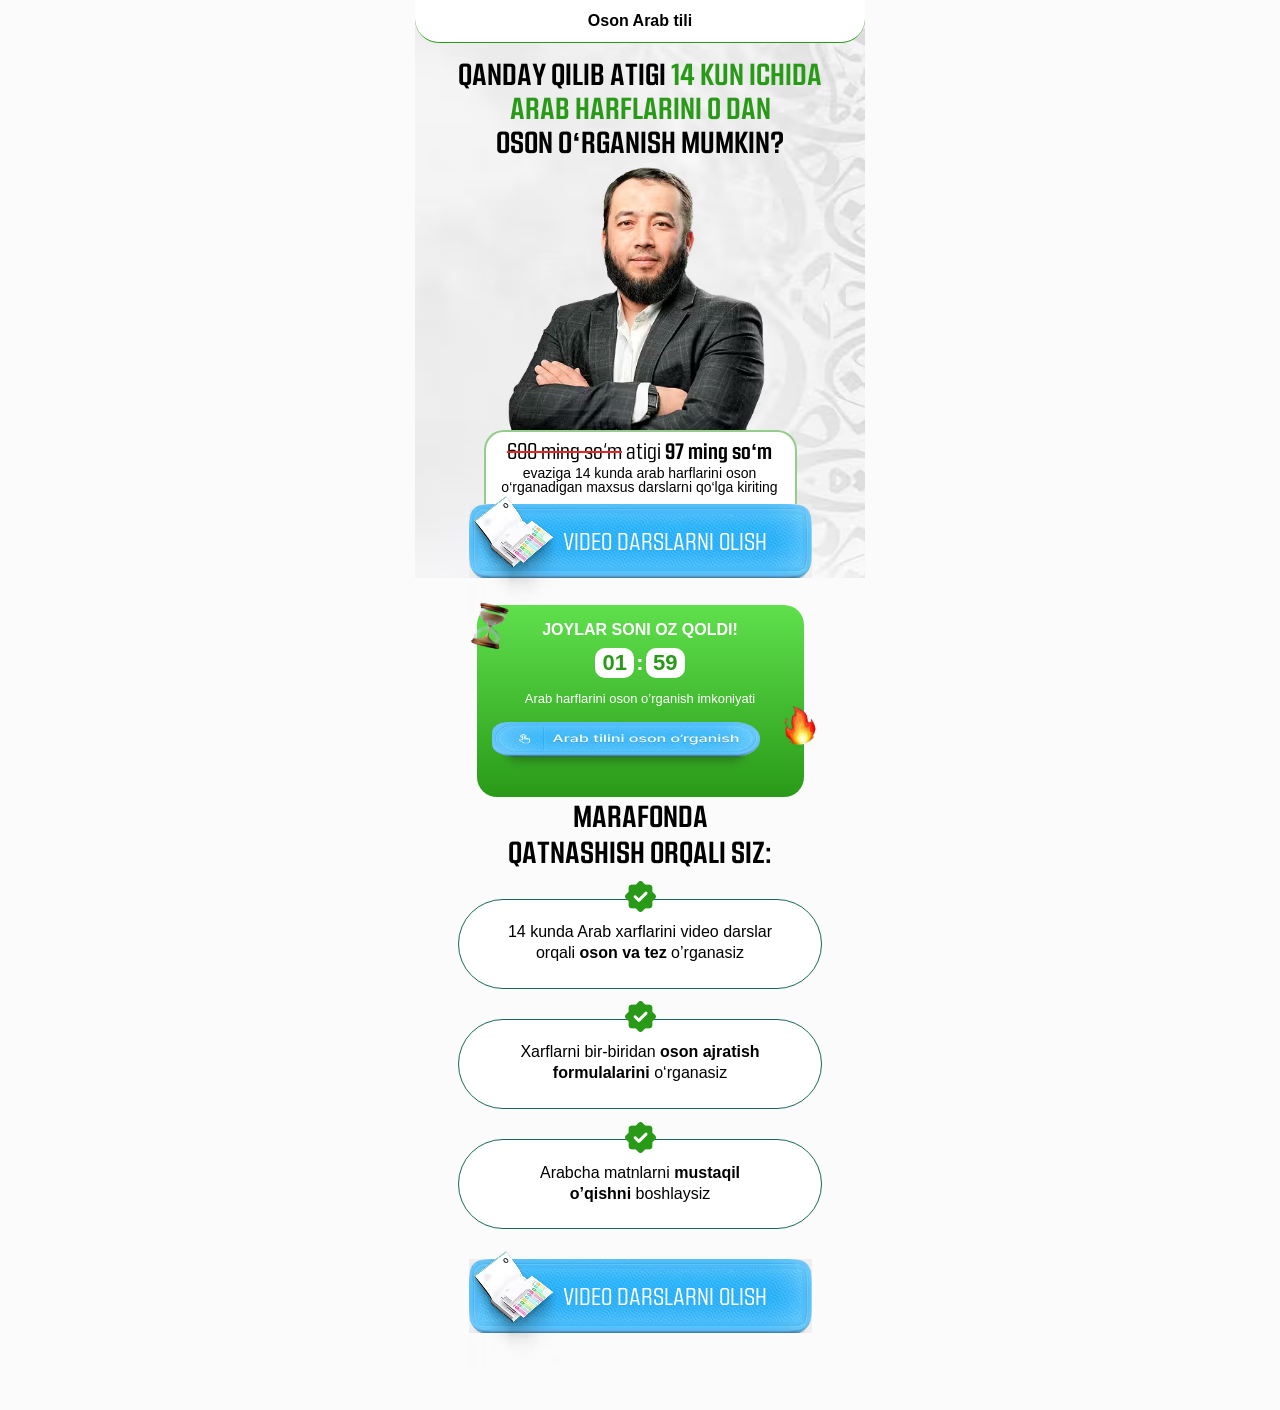
==== a/index.html @ e91a9e58 "push" ====
<!DOCTYPE html>
<html lang="uz">

<head>
    <meta charset="UTF-8">
    <meta name="viewport" content="width=device-width, initial-scale=1.0">
    <title>Yangi Jahon Bozori</title>

    <style>
        * {
            margin: 0;
            padding: 0;
            box-sizing: border-box;
        }

        html,
        body {
            overflow-x: hidden;
        }

        body {
            background-color: #FBFBFB;
        }

        .hero {
            padding-bottom: 50px;
        }

        .hero__container {
            max-width: 470px;
            margin: 0 auto;
            padding: 0 10px;
        }

        .hero__wrapper {
            background-image: url(./images/bg.avif);
            background-repeat: no-repeat;
            background-size: cover;
        }

        .hero__top {
            display: flex;
            align-items: center;
            justify-content: center;
            margin-bottom: 13px;
            background-color: white;
            border-bottom: 1px solid #299A18;
            border-bottom-right-radius: 24px;
            border-bottom-left-radius: 24px;
            padding: 13px 0;
        }

        .hero__top p {
            font-family: Montserrat, sans-serif;
            font-weight: 700;
            font-size: 16px;
            line-height: 100%;
            text-align: center;
        }

        .hero__title {
            font-family: Kuunari, sans-serif;
            font-weight: 700;
            font-size: clamp(24px, 7.7vw, 30px);
            line-height: 114%;
            text-align: center;
            text-transform: uppercase;
            margin-bottom: 5px;
        }

        .hero__title span {
            color: #299A18;
        }

        .hero__text {
            font-family: Montserrat, sans-serif;
            font-weight: 400;
            font-size: clamp(13px, 4vw, 16px);
            line-height: 130%;
            text-align: center;
        }

        .hero__images {
            max-width: clamp(260px, 81vw, 274px);
            width: 100%;
            height: auto;
            margin: 0 auto;
            display: flex;
            margin-bottom: -120px;
        }

        .hero__bonus {
            border: 2px solid #299A1880;
            background-color: white;
            border-radius: 20px 20px 0 0;
            max-width: clamp(264px, 82vw, 313px);
            width: 100%;
            padding: 7px 9px 18px 8px;
            margin: 0 auto;
            position: relative;
            z-index: 3;
            margin-bottom: 30px;
        }

        .hero__bonus h2 {
            font-family: Kuunari, sans-serif;
            font-weight: 400;
            font-size: clamp(20px, 6vw, 22px);
            line-height: 100%;
            text-align: center;
            margin-bottom: 5px;
        }

        .hero__bonus h2 span {
            text-decoration: line-through #EC2424;
        }

        .hero__bonus p {
            font-family: Inter, sans-serif;
            font-weight: 400;
            font-size: clamp(12px, 3.5vw, 14px);
            line-height: 100%;
            text-align: center;
        }

        .hero__bonus p span {
            text-decoration: line-through #EC2424;
        }

        .hero__btn {
            background-image: url(./images/btn.avif);
            background-repeat: no-repeat;
            background-size: cover;
            border: none;
            cursor: pointer;
            max-width: 343px;
            width: 100%;
            padding: 25px 0;
            position: relative;
            z-index: 3;
            margin: 0 auto;
            display: flex;
            align-items: center;
            justify-content: center;
            font-family: Kuunari, sans-serif;
            font-weight: 500;
            font-size: 24px;
            line-height: 100%;
            text-align: end;
            text-transform: uppercase;
            color: white;
            margin-top: -40px;
            margin-bottom: 27px;
            padding-left: 50px;
        }

        .hero__btn img {
            position: absolute;
            left: -5px;
            bottom: -46px;
        }

        .timer {
            font-family: "Open Sans", sans-serif;
            font-weight: 700;
            font-size: 32px;
            line-height: 100%;
            text-align: center;
            text-transform: uppercase;
            margin-bottom: 14px;
        }

        .hero__info {
            margin-bottom: 70px;
        }

        .hero__info-title {
            font-family: Kuunari, sans-serif;
            font-weight: 700;
            font-size: 30px;
            line-height: 120%;
            text-align: center;
            text-transform: uppercase;
            margin-bottom: 30px;
        }

        .hero__nav {
            display: flex;
            align-items: center;
            flex-direction: column;
            justify-content: center;
            margin: 0 auto;
            gap: 30px;
        }

        .hero__item {
            display: flex;
            flex-direction: column;
            align-items: center;
            gap: 10px;
            border-radius: 100px;
            background-color: white;
            padding-top: 32px;
            border: 1px solid #18685A;
            max-width: 364px;
            width: 100%;
            height: 90px;
            padding: 29px 0 19px 0;
            text-align: center;
        }

        .hero__item:nth-child(3) {
            padding: 30px 0 18px 0;
        }

        .hero__item img {
            margin-top: -48px;
        }

        .hero__item p {
            font-family: Inter, sans-serif;
            font-weight: 500;
            font-size: clamp(14px, 4.9vw, 16px);
            line-height: 130%;
            text-align: center;
        }

        /* ================= COUNTDOWN PROMO (separate) ================= */

        .countdown-promo {
            max-width: 327px;
            background: linear-gradient(180deg, #60E04D 0%, #299A18 100%);
            border-radius: 20px;
            padding: 15px 15px 18px;
            color: white;
            position: relative;
            margin: 0 auto;
        }

        .countdown-promo__left {
            position: absolute;
            left: -2%;
            top: -2%;
        }

        .countdown-promo__right {
            position: absolute;
            top: clamp(50%, 4vw, 40%);
            right: -5%;
            width: clamp(30px, 11vw, 41px);
            height: auto;
        }

        .countdown-promo__urgency-text {
            font-family: Inter, sans-serif;
            font-weight: 700;
            font-size: clamp(14px, 4vw, 16px);
            line-height: 120%;
            margin-bottom: 8px;
            text-align: center;
        }

        .hero__btns img {
            object-fit: contain;
            height: auto;
            flex-shrink: 0;
            max-width: 268px;
            width: 100%;
        }

        /* Timer */
        .timer {
            display: flex;
            align-items: center;
            justify-content: center;
            gap: 2px;
            margin-bottom: 12px;
        }

        .timer__segment {
            background-color: white;
            max-width: 39px;
            width: 100%;
            height: 30px;
            border-radius: 10px;
            display: flex;
            align-items: center;
            justify-content: center;
        }

        .timer__value {
            color: #299A18;
            font-weight: 700;
            font-size: 22px;
            line-height: 120%;
        }

        .timer__separator {
            font-size: 22px;
        }

        .countdown-promo__warning-text {
            font-family: Inter, sans-serif;
            font-weight: 400;
            text-align: center;
            font-size: 13px;
            line-height: 120%;
            margin-bottom: 15px;
        }

        .promo-button {
            max-width: 251px;
            width: 100%;
            height: auto;
            border-radius: 99px;
            position: relative;
            display: flex;
            margin: 0 auto;
            border: none;
            text-decoration: none;
        }

        .promo-button__background {
            max-width: 251px;
            width: 100%;
            height: auto;
        }

        .promo-button__text {
            position: absolute;
            color: white;
            font-weight: 600;
            font-size: 14px;
            text-shadow: 0 1px 0 rgba(0, 0, 0, 0.15);
            top: 50%;
            transform: translateY(-50%);
            right: 6%;
        }

        @media (max-width:340px) {
            .hero__top {
                padding: 10px 15px 10px 16px;
            }

            .hero__btn {
                padding: 21px 0;
                font-size: 21px;
                padding-left: 65px;
            }
        }
    </style>
    <link rel="stylesheet" href="./css/main.css" media="print" onload="this.media='all'" />
    <noscript>
        <link rel="stylesheet" href="./css/main.css" />
    </noscript>
</head>

<body>
    <section class="hero">
        <div class="hero__container">
            <div class="hero__wrapper">
                <div class="hero__top">
                    <p>Oson Arab tili</p>
                </div>


                <h1 class="hero__title">Qanday qilib atigi <span>14 kun ichida <br>
                        arab harflarini 0 dan</span> <br>
                    oson o‘rganish mumkin?</h1>

                <img class="hero__images" src="/images/speaker.avif" loading="lazy" decoding="async" width="244"
                    height="260" alt="speaker">

                <div class="hero__bonus">
                    <h2><span>600 ming so‘m</span> atigi <b>97 ming so‘m</b></h2>
                    <p>evaziga 14 kunda arab harflarini oson <br> o‘rganadigan maxsus darslarni qo‘lga kiriting</p>
                </div>
                <button class="hero__btn registerBtn">
                    <img src="./images/icon.avif" loading="lazy" decoding="async" alt="icon">
                    video darslarni olish
                </button>
            </div>

            <div class="countdown-promo">
                <img class="countdown-promo__left" src="./images/clock.avif" alt="timer" loading="lazy" decoding="async"
                    width="40" height="50">
                <img class="countdown-promo__right" src="./images/free.avif" alt="molniya" loading="lazy"
                    decoding="async" width="41" height="54">
                <p class="countdown-promo__urgency-text">JOYLAR SONI OZ QOLDI!</p>


                <div class="timer" data-seconds-left="1440" id="timer">
                    <div class="timer__segment">
                        <p class="timer__value timer__minutes" id="minutes">02</p>
                    </div> <span class="timer__separator">:</span>
                    <div class="timer__segment">
                        <p class="timer__value timer__seconds" id="seconds">00</p>
                    </div>
                </div>

                <p class="countdown-promo__warning-text">Arab harflarini oson o’rganish imkoniyati</p>


                <img class="hero__btns" src="./images/button.avif" loading="lazy" decoding="async" width="268" height="53" alt="button">
            </div>

            <div class="hero__info">
                <h2 class="hero__info-title">Marafonda <br> qatnashish orqali siz:</h2>
                <ul class="hero__nav">
                    <li class="hero__item">
                        <img src="./images/verfiy.png" loading="lazy" decoding="async" width="31" height="31"
                            alt="verfiy">
                        <p>14 kunda Arab xarflarini video darslar <br> orqali <b>oson va tez</b> o’rganasiz</p>
                    </li>
                    <li class="hero__item">
                        <img src="./images/verfiy.png" loading="lazy" decoding="async" width="31" height="31"
                            alt="verfiy">
                        <p>Xarflarni bir-biridan <b>oson ajratish <br> formulalarini</b> o‘rganasiz</p>
                    </li>
                    <li class="hero__item">
                        <img src="./images/verfiy.png" loading="lazy" decoding="async" width="31" height="31"
                            alt="verfiy">
                        <p>Arabcha matnlarni <b>mustaqil <br> o’qishni</b> boshlaysiz</p>
                    </li>
                </ul>
            </div>

            <button class="hero__btn registerBtn">
                <img src="./images/icon.avif" loading="lazy" decoding="async" alt="icon">
                video darslarni olish
            </button>
        </div>
    </section>

    <!-- Modal -->
    <div id="registrationModal" class="homeModal" style="display: none">
        <div class="homeModalOverlay"></div>
        <div class="homeFormContainer">
            <button class="closeButton" id="closeModalBtn" aria-label="Modalni yopish" title="Yopish">
                <svg xmlns="http://www.w3.org/2000/svg" width="16" height="16" viewBox="0 0 12 12" fill="none">
                    <path d="M1 11L11 1M1 1.00001L11 11" stroke="currentColor" stroke-width="1.5"
                        stroke-linecap="round" />
                </svg>
            </button>
            <div class="homeFormTop">
                <h1 class="homeFormTopTitle">
                    Bepul qatnashish uchun ma'lumotlaringizni kiriting!
                </h1>
            </div>
            <form id="registrationForm" name="contact-form">
                <!-- ISM -->
                <div class="HomeFormRow">
                    <label class="HomeFormRowLabel" for="name">Ismingiz:</label>
                    <input class="HomeFormRowInput" type="text" id="name" name="name" placeholder="Ismingizni kiriting"
                        autocomplete="name" />
                    <p class="homeFormErrorText" id="nameError" style="display: none">
                        ❌ Ismingizni kiriting!
                    </p>
                </div>

                <!-- TELEFON -->
                <div class="HomeFormRow">
                    <label class="HomeFormRowLabel" for="phone">Telefon raqamingiz:</label>

                    <div class="phone-input-container">
                        <!-- LEFT: country -->
                        <button type="button" class="selected-country" id="selectedCountry">
                            <span class="selected-flag" id="selectedCountryFlag">🇺🇿</span>

                            <svg id="dropdownIcon" xmlns="http://www.w3.org/2000/svg" width="16" height="16"
                                viewBox="0 0 24 24" fill="none" stroke="currentColor" stroke-width="2"
                                stroke-linecap="round" stroke-linejoin="round">
                                <polyline points="6 9 12 15 18 9"></polyline>
                            </svg>
                            <span class="selected-code" id="selectedCountryCodeText">+998</span>
                        </button>

                        <!-- dropdown -->
                        <div class="country-dropdown" id="countryDropdown" style="display:none"></div>

                        <!-- RIGHT: phone input (number span inside) -->
                        <div class="phone-field">
                            <input class="HomeFormRowInput phone-input" type="tel" id="phone" name="phone"
                                inputmode="numeric" placeholder="88 888 88 88" autocomplete="tel"
                                style="border: none; background-color: transparent;padding-left: 5px;" />
                        </div>
                    </div>

                    <p class="homeFormErrorText" id="phoneError" style="display:none">
                        ❌ Telefon raqam mos emas!
                    </p>
                </div>

                <button type="submit" class="HomeFormBtn" id="submitBtn">
                    DAVOM ETISH
                </button>
            </form>

        </div>
    </div>
    <script defer src="../js/phoneFormatter.js"></script>
    <script defer src="../js/app.js"></script>
</body>

</html>
---- a/css/main.css ----
@font-face {
    font-family: Kuunari;
    src: url(../font/kuunari-bold-subset.v2.woff2);
    font-weight: 700;
    font-display: swap;
}

@font-face {
    font-family: Kuunari;
    src: url(../font/kuunari-regular.otf);
    font-weight: 400;
    font-display: swap;
}

.homeModal,
.homeModalOverlay {
    position: fixed;
    top: 0;
    height: 100vh;
    width: 100%;
    left: 0;
}

.homeModal {
    z-index: 30;
    justify-content: center;
    align-items: center;
    display: flex;
}

.homeModalOverlay {
    background-color: rgba(0, 0, 0, 0.3);
    backdrop-filter: blur(5px);
}

.homeFormContainer {
    position: relative;
    z-index: 30;
    background-color: #fff;
    color: #000;
    border-radius: 8px;
    padding: 20px 40px 40px;
    width: 100%;
    max-width: 520px;
    box-shadow: 0 4px 12px rgba(0, 0, 0, 0.1);
    margin: 0 20px;
    position: fixed;
    top: 50%;
    left: 50%;
    transform: translate(-50%, -50%);
}

.homeFormTop {
    display: flex;
    justify-content: space-between;
}

.homeFormTopTitle {
    font-family: Inter, sans-serif;
    font-size: clamp(21px, 6.6vw, 24px);
    margin: 0 0 20px;
    color: #000;
    font-weight: 600;
    text-align: center;
    margin-left: auto;
    margin-right: auto;
}

.closeButton {
    background: 0 0;
    border: none;
    cursor: pointer;
    padding: 4px;
    justify-content: center;
    align-items: center;
    display: flex;
    position: absolute;
    top: 20px;
    right: 20px;
    color: #000;
}

.homeFormErrorText {
    color: #e53e3e;
    margin-bottom: 12px;
    font-size: 14px;
    font-family: system-ui, -apple-system, BlinkMacSystemFont, "Segoe UI", sans-serif;
    padding-top: 5px;
    padding-bottom: 5px;
}

.HomeFormRowInput,
.HomeFormRowLabel {
    font-family: system-ui, -apple-system, BlinkMacSystemFont, "Segoe UI", sans-serif;
    font-size: 18px;
}

.HomeFormRow {
    margin-bottom: 20px;
}

.HomeFormRowLabel {
    display: block;
    margin-bottom: 6px;
    color: #000;
}

.HomeFormRowInput {
    width: 100%;
    padding: 10px 16px;
    border: 1px solid #c9c9c9;
    min-height: 48px;
    background-color: #f3f7f8;
    border-radius: 6px;
    font-weight: 400;
    outline: 0;
    height: 50px;
    transition: border-color 0.2s;
}

.HomeFormRowInput:focus {
    border-color: #18685A;
}

.HomeFormRowInput::placeholder {
    color: #aaa;
}

.HomeFormBtn {
    font-family: sans-serif;
    height: 60px;
    width: 100%;
    cursor: pointer;
    border-radius: 10px;
    transition: 0.3s;
    background: linear-gradient(90deg, #18685A 0%, #1F8977 55%, #18685A 100%);
    font-weight: 700;
    font-size: 28px;
    color: white;
    text-transform: uppercase;
    border: none;
    position: relative;
    display: flex;
    align-items: center;
    justify-content: center;
}

.phone-input-container {
    display: flex;
    align-items: center;
    position: relative;
    border: 1px solid #c9c9c9;
    background-color: transparent;
    border-radius: 6px;
}

.phone-input-container:focus {
    border-color: #18685A;
}

.selected-code {
    display: flex;
    margin-left: 10px;
}

.country-selector {
    position: relative;
    margin-right: 10px;
}

.selected-country {
    display: flex;
    align-items: center;
    padding: 10px;
    padding-right: 0;
    border-radius: 6px;
    cursor: pointer;
    min-height: 50px;
    font-family: sans-serif !important;
    font-size: 18px;
    font-weight: 400 !important;
    min-width: max-content;
    border: none;
    background-color: transparent;
}

.country-dropdown {
    position: absolute;
    top: 110%;
    left: 0;
    width: 100%;
    background-color: #fff;
    border: 1px solid #c9c9c9;
    border-radius: 6px;
    box-shadow: 0 4px 12px rgba(0, 0, 0, 0.1);
    z-index: 40;
    max-height: 200px;
    overflow-y: auto;
    font-family: sans-serif !important;
    font-weight: 400 !important;
}

.country-option {
    display: flex;
    justify-content: space-between;
    align-items: center;
    padding: 10px;
    cursor: pointer;
    font-family: sans-serif;
    font-weight: 400 !important;
}

.country-option:hover {
    background-color: #f3f7f8;
}

.country-option.selected {
    background-color: #e6f0fa;
}

@media screen and (max-width: 768px) {
    .homeFormContainer {
        max-width: 100%;
        padding: 80px 20px 20px;
        margin: 0;
        border-radius: 6px;
        height: 100vh;
    }

    .homeFormTopTitle {
        text-align: center;
        max-width: 408px;
        margin-left: auto;
        margin-right: auto;
        font-weight: 700;
        margin-bottom: 15px;
    }

    .homeFormTop {
        flex-direction: column;
        align-items: flex-start;
    }

    .closeButton {
        width: 100%;
        height: 50px;
        background-color: #000;
        color: #fff;
        padding-right: 20px;
        top: 0;
        left: 0;
        justify-content: end;
    }

    .homeFormErrorText {
        font-size: 12px;
        margin-bottom: 8px;
    }

    .HomeFormRowLabel {
        margin-bottom: 6px;
    }

    .HomeFormRowInput {
        padding: 0 12px;
        min-height: 40px;
        background-color: transparent;
    }

    .HomeFormRowInput::placeholder {
        color: #a3a3a3;
    }

    .HomeFormBtn {
        font-size: 18px;
        font-weight: 700;
        margin-top: 24px;
    }
}

@media screen and (max-width: 480px) {
    .homeFormContainer {
        max-width: 100%;
        padding: 80px 20px 20px;
        margin: 0;
        border-radius: 6px;
        height: 100vh;
    }

    .homeFormTopTitle {
        text-align: center;
        margin: 0 auto 15px;
    }

    .homeFormErrorText {
        font-size: 12px;
        margin-bottom: 8px;
    }

    .HomeFormRowLabel {
        margin-bottom: 6px;
    }

    .HomeFormRowInput {
        padding: 0 12px;
        min-height: 40px;
        background-color: transparent;
        border-radius: 10px;
    }

    .HomeFormRowInput::placeholder {
        color: #a3a3a3;
    }

    .HomeFormBtn {
        font-size: 16px;
        padding: 10px 0;
        margin-top: 24px;
        height: 50px;
    }
}
---- a/css/main.css ----
@font-face {
    font-family: Kuunari;
    src: url(../font/kuunari-bold-subset.v2.woff2);
    font-weight: 700;
    font-display: swap;
}

@font-face {
    font-family: Kuunari;
    src: url(../font/kuunari-regular.otf);
    font-weight: 400;
    font-display: swap;
}

.homeModal,
.homeModalOverlay {
    position: fixed;
    top: 0;
    height: 100vh;
    width: 100%;
    left: 0;
}

.homeModal {
    z-index: 30;
    justify-content: center;
    align-items: center;
    display: flex;
}

.homeModalOverlay {
    background-color: rgba(0, 0, 0, 0.3);
    backdrop-filter: blur(5px);
}

.homeFormContainer {
    position: relative;
    z-index: 30;
    background-color: #fff;
    color: #000;
    border-radius: 8px;
    padding: 20px 40px 40px;
    width: 100%;
    max-width: 520px;
    box-shadow: 0 4px 12px rgba(0, 0, 0, 0.1);
    margin: 0 20px;
    position: fixed;
    top: 50%;
    left: 50%;
    transform: translate(-50%, -50%);
}

.homeFormTop {
    display: flex;
    justify-content: space-between;
}

.homeFormTopTitle {
    font-family: Inter, sans-serif;
    font-size: clamp(21px, 6.6vw, 24px);
    margin: 0 0 20px;
    color: #000;
    font-weight: 600;
    text-align: center;
    margin-left: auto;
    margin-right: auto;
}

.closeButton {
    background: 0 0;
    border: none;
    cursor: pointer;
    padding: 4px;
    justify-content: center;
    align-items: center;
    display: flex;
    position: absolute;
    top: 20px;
    right: 20px;
    color: #000;
}

.homeFormErrorText {
    color: #e53e3e;
    margin-bottom: 12px;
    font-size: 14px;
    font-family: system-ui, -apple-system, BlinkMacSystemFont, "Segoe UI", sans-serif;
    padding-top: 5px;
    padding-bottom: 5px;
}

.HomeFormRowInput,
.HomeFormRowLabel {
    font-family: system-ui, -apple-system, BlinkMacSystemFont, "Segoe UI", sans-serif;
    font-size: 18px;
}

.HomeFormRow {
    margin-bottom: 20px;
}

.HomeFormRowLabel {
    display: block;
    margin-bottom: 6px;
    color: #000;
}

.HomeFormRowInput {
    width: 100%;
    padding: 10px 16px;
    border: 1px solid #c9c9c9;
    min-height: 48px;
    background-color: #f3f7f8;
    border-radius: 6px;
    font-weight: 400;
    outline: 0;
    height: 50px;
    transition: border-color 0.2s;
}

.HomeFormRowInput:focus {
    border-color: #18685A;
}

.HomeFormRowInput::placeholder {
    color: #aaa;
}

.HomeFormBtn {
    font-family: sans-serif;
    height: 60px;
    width: 100%;
    cursor: pointer;
    border-radius: 10px;
    transition: 0.3s;
    background: linear-gradient(90deg, #18685A 0%, #1F8977 55%, #18685A 100%);
    font-weight: 700;
    font-size: 28px;
    color: white;
    text-transform: uppercase;
    border: none;
    position: relative;
    display: flex;
    align-items: center;
    justify-content: center;
}

.phone-input-container {
    display: flex;
    align-items: center;
    position: relative;
    border: 1px solid #c9c9c9;
    background-color: transparent;
    border-radius: 6px;
}

.phone-input-container:focus {
    border-color: #18685A;
}

.selected-code {
    display: flex;
    margin-left: 10px;
}

.country-selector {
    position: relative;
    margin-right: 10px;
}

.selected-country {
    display: flex;
    align-items: center;
    padding: 10px;
    padding-right: 0;
    border-radius: 6px;
    cursor: pointer;
    min-height: 50px;
    font-family: sans-serif !important;
    font-size: 18px;
    font-weight: 400 !important;
    min-width: max-content;
    border: none;
    background-color: transparent;
}

.country-dropdown {
    position: absolute;
    top: 110%;
    left: 0;
    width: 100%;
    background-color: #fff;
    border: 1px solid #c9c9c9;
    border-radius: 6px;
    box-shadow: 0 4px 12px rgba(0, 0, 0, 0.1);
    z-index: 40;
    max-height: 200px;
    overflow-y: auto;
    font-family: sans-serif !important;
    font-weight: 400 !important;
}

.country-option {
    display: flex;
    justify-content: space-between;
    align-items: center;
    padding: 10px;
    cursor: pointer;
    font-family: sans-serif;
    font-weight: 400 !important;
}

.country-option:hover {
    background-color: #f3f7f8;
}

.country-option.selected {
    background-color: #e6f0fa;
}

@media screen and (max-width: 768px) {
    .homeFormContainer {
        max-width: 100%;
        padding: 80px 20px 20px;
        margin: 0;
        border-radius: 6px;
        height: 100vh;
    }

    .homeFormTopTitle {
        text-align: center;
        max-width: 408px;
        margin-left: auto;
        margin-right: auto;
        font-weight: 700;
        margin-bottom: 15px;
    }

    .homeFormTop {
        flex-direction: column;
        align-items: flex-start;
    }

    .closeButton {
        width: 100%;
        height: 50px;
        background-color: #000;
        color: #fff;
        padding-right: 20px;
        top: 0;
        left: 0;
        justify-content: end;
    }

    .homeFormErrorText {
        font-size: 12px;
        margin-bottom: 8px;
    }

    .HomeFormRowLabel {
        margin-bottom: 6px;
    }

    .HomeFormRowInput {
        padding: 0 12px;
        min-height: 40px;
        background-color: transparent;
    }

    .HomeFormRowInput::placeholder {
        color: #a3a3a3;
    }

    .HomeFormBtn {
        font-size: 18px;
        font-weight: 700;
        margin-top: 24px;
    }
}

@media screen and (max-width: 480px) {
    .homeFormContainer {
        max-width: 100%;
        padding: 80px 20px 20px;
        margin: 0;
        border-radius: 6px;
        height: 100vh;
    }

    .homeFormTopTitle {
        text-align: center;
        margin: 0 auto 15px;
    }

    .homeFormErrorText {
        font-size: 12px;
        margin-bottom: 8px;
    }

    .HomeFormRowLabel {
        margin-bottom: 6px;
    }

    .HomeFormRowInput {
        padding: 0 12px;
        min-height: 40px;
        background-color: transparent;
        border-radius: 10px;
    }

    .HomeFormRowInput::placeholder {
        color: #a3a3a3;
    }

    .HomeFormBtn {
        font-size: 16px;
        padding: 10px 0;
        margin-top: 24px;
        height: 50px;
    }
}
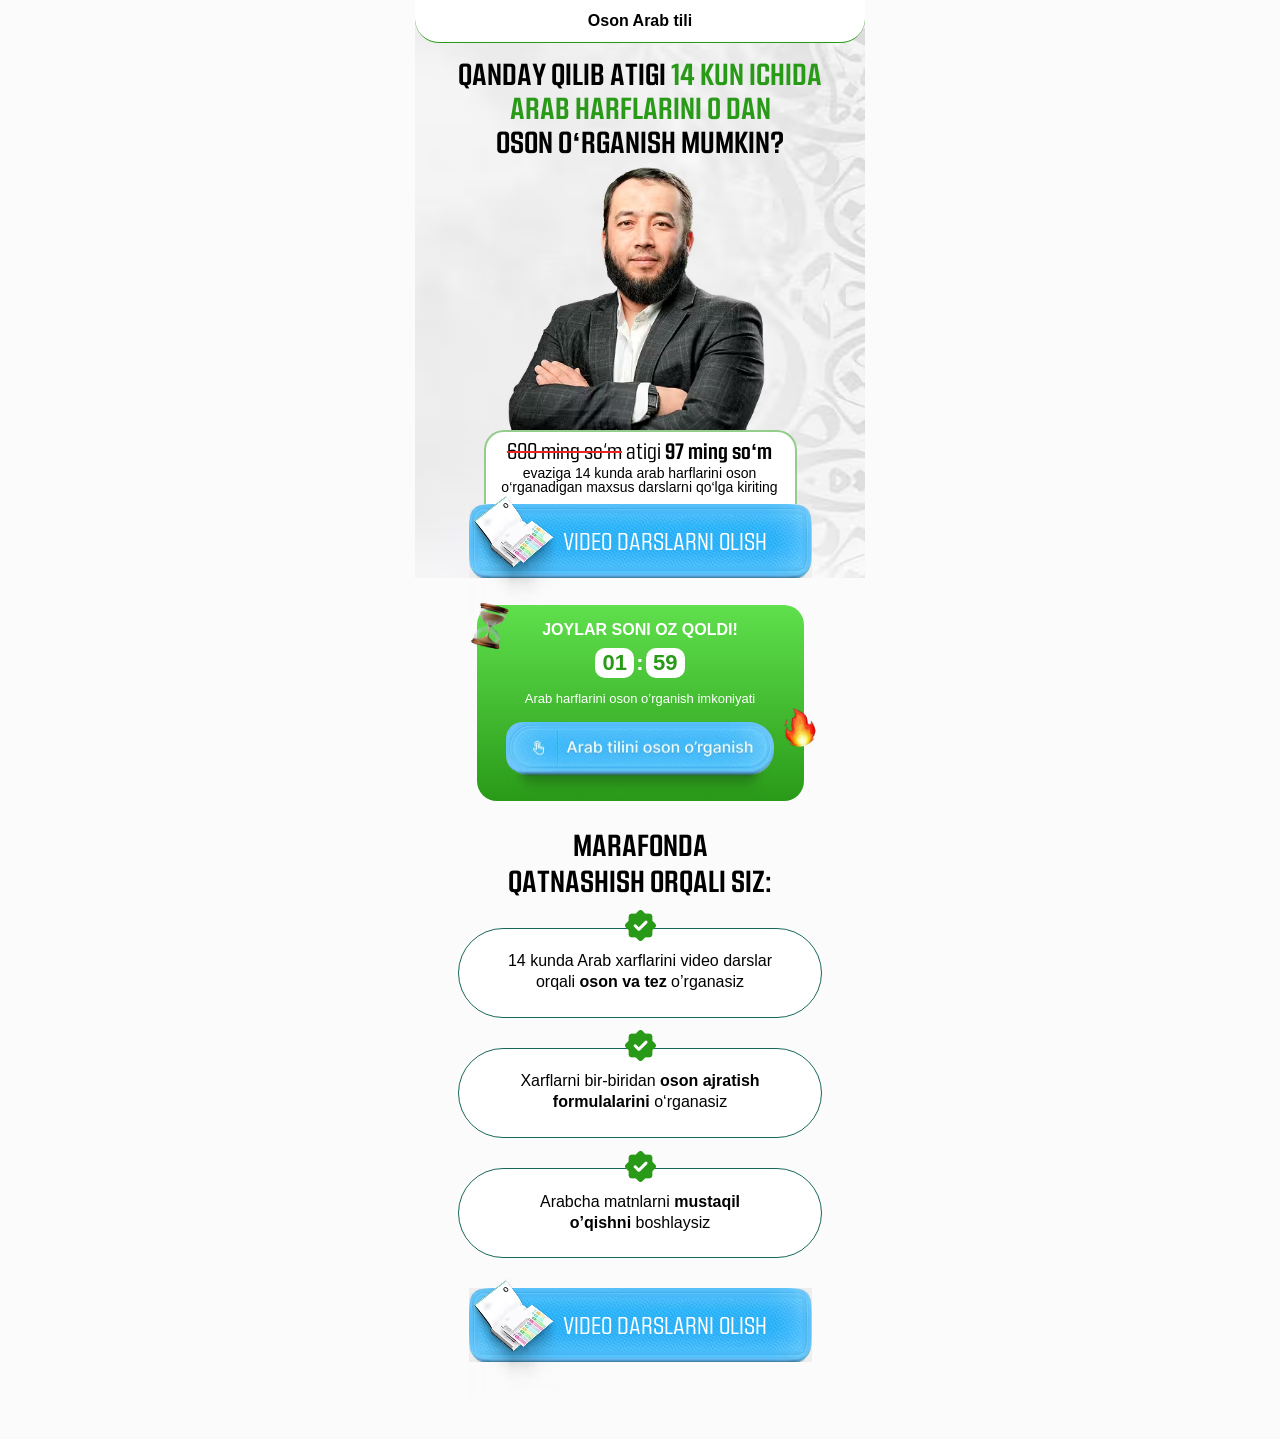
==== commit eac061ed: "push" ====
--- a/a/index.html
+++ b/a/index.html
@@ -4,350 +4,10 @@
 <head>
     <meta charset="UTF-8">
     <meta name="viewport" content="width=device-width, initial-scale=1.0">
-    <title>Yangi Jahon Bozori</title>
+    <title>Arab tili</title>
 
     <style>
-        * {
-            margin: 0;
-            padding: 0;
-            box-sizing: border-box;
-        }
-
-        html,
-        body {
-            overflow-x: hidden;
-        }
-
-        body {
-            background-color: #FBFBFB;
-        }
-
-        .hero {
-            padding-bottom: 50px;
-        }
-
-        .hero__container {
-            max-width: 470px;
-            margin: 0 auto;
-            padding: 0 10px;
-        }
-
-        .hero__wrapper {
-            background-image: url(./images/bg.avif);
-            background-repeat: no-repeat;
-            background-size: cover;
-        }
-
-        .hero__top {
-            display: flex;
-            align-items: center;
-            justify-content: center;
-            margin-bottom: 13px;
-            background-color: white;
-            border-bottom: 1px solid #299A18;
-            border-bottom-right-radius: 24px;
-            border-bottom-left-radius: 24px;
-            padding: 13px 0;
-        }
-
-        .hero__top p {
-            font-family: Montserrat, sans-serif;
-            font-weight: 700;
-            font-size: 16px;
-            line-height: 100%;
-            text-align: center;
-        }
-
-        .hero__title {
-            font-family: Kuunari, sans-serif;
-            font-weight: 700;
-            font-size: clamp(24px, 7.7vw, 30px);
-            line-height: 114%;
-            text-align: center;
-            text-transform: uppercase;
-            margin-bottom: 5px;
-        }
-
-        .hero__title span {
-            color: #299A18;
-        }
-
-        .hero__text {
-            font-family: Montserrat, sans-serif;
-            font-weight: 400;
-            font-size: clamp(13px, 4vw, 16px);
-            line-height: 130%;
-            text-align: center;
-        }
-
-        .hero__images {
-            max-width: clamp(260px, 81vw, 274px);
-            width: 100%;
-            height: auto;
-            margin: 0 auto;
-            display: flex;
-            margin-bottom: -120px;
-        }
-
-        .hero__bonus {
-            border: 2px solid #299A1880;
-            background-color: white;
-            border-radius: 20px 20px 0 0;
-            max-width: clamp(264px, 82vw, 313px);
-            width: 100%;
-            padding: 7px 9px 18px 8px;
-            margin: 0 auto;
-            position: relative;
-            z-index: 3;
-            margin-bottom: 30px;
-        }
-
-        .hero__bonus h2 {
-            font-family: Kuunari, sans-serif;
-            font-weight: 400;
-            font-size: clamp(20px, 6vw, 22px);
-            line-height: 100%;
-            text-align: center;
-            margin-bottom: 5px;
-        }
-
-        .hero__bonus h2 span {
-            text-decoration: line-through #EC2424;
-        }
-
-        .hero__bonus p {
-            font-family: Inter, sans-serif;
-            font-weight: 400;
-            font-size: clamp(12px, 3.5vw, 14px);
-            line-height: 100%;
-            text-align: center;
-        }
-
-        .hero__bonus p span {
-            text-decoration: line-through #EC2424;
-        }
-
-        .hero__btn {
-            background-image: url(./images/btn.avif);
-            background-repeat: no-repeat;
-            background-size: cover;
-            border: none;
-            cursor: pointer;
-            max-width: 343px;
-            width: 100%;
-            padding: 25px 0;
-            position: relative;
-            z-index: 3;
-            margin: 0 auto;
-            display: flex;
-            align-items: center;
-            justify-content: center;
-            font-family: Kuunari, sans-serif;
-            font-weight: 500;
-            font-size: 24px;
-            line-height: 100%;
-            text-align: end;
-            text-transform: uppercase;
-            color: white;
-            margin-top: -40px;
-            margin-bottom: 27px;
-            padding-left: 50px;
-        }
-
-        .hero__btn img {
-            position: absolute;
-            left: -5px;
-            bottom: -46px;
-        }
-
-        .timer {
-            font-family: "Open Sans", sans-serif;
-            font-weight: 700;
-            font-size: 32px;
-            line-height: 100%;
-            text-align: center;
-            text-transform: uppercase;
-            margin-bottom: 14px;
-        }
-
-        .hero__info {
-            margin-bottom: 70px;
-        }
-
-        .hero__info-title {
-            font-family: Kuunari, sans-serif;
-            font-weight: 700;
-            font-size: 30px;
-            line-height: 120%;
-            text-align: center;
-            text-transform: uppercase;
-            margin-bottom: 30px;
-        }
-
-        .hero__nav {
-            display: flex;
-            align-items: center;
-            flex-direction: column;
-            justify-content: center;
-            margin: 0 auto;
-            gap: 30px;
-        }
-
-        .hero__item {
-            display: flex;
-            flex-direction: column;
-            align-items: center;
-            gap: 10px;
-            border-radius: 100px;
-            background-color: white;
-            padding-top: 32px;
-            border: 1px solid #18685A;
-            max-width: 364px;
-            width: 100%;
-            height: 90px;
-            padding: 29px 0 19px 0;
-            text-align: center;
-        }
-
-        .hero__item:nth-child(3) {
-            padding: 30px 0 18px 0;
-        }
-
-        .hero__item img {
-            margin-top: -48px;
-        }
-
-        .hero__item p {
-            font-family: Inter, sans-serif;
-            font-weight: 500;
-            font-size: clamp(14px, 4.9vw, 16px);
-            line-height: 130%;
-            text-align: center;
-        }
-
-        /* ================= COUNTDOWN PROMO (separate) ================= */
-
-        .countdown-promo {
-            max-width: 327px;
-            background: linear-gradient(180deg, #60E04D 0%, #299A18 100%);
-            border-radius: 20px;
-            padding: 15px 15px 18px;
-            color: white;
-            position: relative;
-            margin: 0 auto;
-        }
-
-        .countdown-promo__left {
-            position: absolute;
-            left: -2%;
-            top: -2%;
-        }
-
-        .countdown-promo__right {
-            position: absolute;
-            top: clamp(50%, 4vw, 40%);
-            right: -5%;
-            width: clamp(30px, 11vw, 41px);
-            height: auto;
-        }
-
-        .countdown-promo__urgency-text {
-            font-family: Inter, sans-serif;
-            font-weight: 700;
-            font-size: clamp(14px, 4vw, 16px);
-            line-height: 120%;
-            margin-bottom: 8px;
-            text-align: center;
-        }
-
-        .hero__btns img {
-            object-fit: contain;
-            height: auto;
-            flex-shrink: 0;
-            max-width: 268px;
-            width: 100%;
-        }
-
-        /* Timer */
-        .timer {
-            display: flex;
-            align-items: center;
-            justify-content: center;
-            gap: 2px;
-            margin-bottom: 12px;
-        }
-
-        .timer__segment {
-            background-color: white;
-            max-width: 39px;
-            width: 100%;
-            height: 30px;
-            border-radius: 10px;
-            display: flex;
-            align-items: center;
-            justify-content: center;
-        }
-
-        .timer__value {
-            color: #299A18;
-            font-weight: 700;
-            font-size: 22px;
-            line-height: 120%;
-        }
-
-        .timer__separator {
-            font-size: 22px;
-        }
-
-        .countdown-promo__warning-text {
-            font-family: Inter, sans-serif;
-            font-weight: 400;
-            text-align: center;
-            font-size: 13px;
-            line-height: 120%;
-            margin-bottom: 15px;
-        }
-
-        .promo-button {
-            max-width: 251px;
-            width: 100%;
-            height: auto;
-            border-radius: 99px;
-            position: relative;
-            display: flex;
-            margin: 0 auto;
-            border: none;
-            text-decoration: none;
-        }
-
-        .promo-button__background {
-            max-width: 251px;
-            width: 100%;
-            height: auto;
-        }
-
-        .promo-button__text {
-            position: absolute;
-            color: white;
-            font-weight: 600;
-            font-size: 14px;
-            text-shadow: 0 1px 0 rgba(0, 0, 0, 0.15);
-            top: 50%;
-            transform: translateY(-50%);
-            right: 6%;
-        }
-
-        @media (max-width:340px) {
-            .hero__top {
-                padding: 10px 15px 10px 16px;
-            }
-
-            .hero__btn {
-                padding: 21px 0;
-                font-size: 21px;
-                padding-left: 65px;
-            }
-        }
+ * {margin: 0;padding: 0;box-sizing: border-box;}html, body {overflow-x: hidden;}body {background-color: #FBFBFB;}.hero {padding-bottom: 50px;}.hero__container {max-width: 470px;margin: 0 auto;padding: 0 10px;}.hero__wrapper {background-image: url(./images/bg.avif);background-repeat: no-repeat;background-size: cover;}.hero__top {display: flex;align-items: center;justify-content: center;margin-bottom: 13px;background-color: white;border-bottom: 1px solid #299A18;border-bottom-right-radius: 24px;border-bottom-left-radius: 24px;padding: 13px 0;}.hero__top p {font-family: Montserrat, sans-serif;font-weight: 700;font-size: 16px;line-height: 100%;text-align: center;}.hero__title {font-family: Kuunari, sans-serif;font-weight: 700;font-size: clamp(24px, 7.7vw, 30px);line-height: 114%;text-align: center;text-transform: uppercase;margin-bottom: 5px;}.hero__title span {color: #299A18;}.hero__text {font-family: Montserrat, sans-serif;font-weight: 400;font-size: clamp(13px, 4vw, 16px);line-height: 130%;text-align: center;}.hero__images {max-width: clamp(260px, 81vw, 274px);width: 100%;height: auto;margin: 0 auto;display: flex;margin-bottom: -120px;}.hero__bonus {border: 2px solid #299A1880;background-color: white;border-radius: 20px 20px 0 0;max-width: clamp(264px, 82vw, 313px);width: 100%;padding: 7px 9px 18px 8px;margin: 0 auto;position: relative;z-index: 3;margin-bottom: 30px;}.hero__bonus h2 {font-family: Kuunari, sans-serif;font-weight: 400;font-size: clamp(20px, 6vw, 22px);line-height: 100%;text-align: center;margin-bottom: 5px;}.hero__bonus h2 span {text-decoration: line-through #EC2424;}.hero__bonus p {font-family: Inter, sans-serif;font-weight: 400;font-size: clamp(12px, 3.5vw, 14px);line-height: 100%;text-align: center;}.hero__bonus p span {text-decoration: line-through #EC2424;}.hero__btn {background-image: url(./images/btn.avif);background-repeat: no-repeat;background-size: cover;border: none;cursor: pointer;max-width: 343px;width: 100%;padding: 25px 0;position: relative;z-index: 3;margin: 0 auto;display: flex;align-items: center;justify-content: center;font-family: Kuunari, sans-serif;font-weight: 500;font-size: 24px;line-height: 100%;text-align: end;text-transform: uppercase;color: white;margin-top: -40px;margin-bottom: 27px;padding-left: 50px;}.hero__btn img {position: absolute;left: -5px;bottom: -46px;}.timer {font-family: "Open Sans", sans-serif;font-weight: 700;font-size: 32px;line-height: 100%;text-align: center;text-transform: uppercase;margin-bottom: 14px;}.hero__info {margin-bottom: 70px;}.hero__info-title {font-family: Kuunari, sans-serif;font-weight: 700;font-size: 30px;line-height: 120%;text-align: center;text-transform: uppercase;margin-bottom: 30px;}.hero__nav {display: flex;align-items: center;flex-direction: column;justify-content: center;margin: 0 auto;gap: 30px;}.hero__item {display: flex;flex-direction: column;align-items: center;gap: 10px;border-radius: 100px;background-color: white;padding-top: 32px;border: 1px solid #18685A;max-width: 364px;width: 100%;height: 90px;padding: 29px 0 19px 0;text-align: center;}.hero__item:nth-child(3) {padding: 30px 0 18px 0;}.hero__item img {margin-top: -48px;}.hero__item p {font-family: Inter, sans-serif;font-weight: 500;font-size: clamp(14px, 4.9vw, 16px);line-height: 130%;text-align: center;}.countdown-promo {max-width: 327px;background: linear-gradient(180deg, #60E04D 0%, #299A18 100%);border-radius: 20px;padding: 15px 15px 18px;color: white;position: relative;margin: 0 auto;margin-bottom: 25px;}.countdown-promo__left {position: absolute;left: -2%;top: -2%;}.countdown-promo__right {position: absolute;top: clamp(50%, 4vw, 40%);right: -5%;width: clamp(30px, 11vw, 41px);height: auto;}.countdown-promo__urgency-text {font-family: Inter, sans-serif;font-weight: 700;font-size: clamp(14px, 4vw, 16px);line-height: 120%;margin-bottom: 8px;text-align: center;}.hero__btns {object-fit: contain;height: auto;flex-shrink: 0;max-width: 268px;width: 100%;margin: 0 auto;display: flex;margin-bottom: -20px;}.timer {display: flex;align-items: center;justify-content: center;gap: 2px;margin-bottom: 12px;}.timer__segment {background-color: white;max-width: 39px;width: 100%;height: 30px;border-radius: 10px;display: flex;align-items: center;justify-content: center;}.timer__value {color: #299A18;font-weight: 700;font-size: 22px;line-height: 120%;}.timer__separator {font-size: 22px;}.countdown-promo__warning-text {font-family: Inter, sans-serif;font-weight: 400;text-align: center;font-size: 13px;line-height: 120%;margin-bottom: 15px;}.promo-button {max-width: 251px;width: 100%;height: auto;border-radius: 99px;position: relative;display: flex;margin: 0 auto;border: none;text-decoration: none;}.promo-button__background {max-width: 251px;width: 100%;height: auto;}.promo-button__text {position: absolute;color: white;font-weight: 600;font-size: 14px;text-shadow: 0 1px 0 rgba(0, 0, 0, 0.15);top: 50%;transform: translateY(-50%);right: 6%;}@media (max-width:340px) {.hero__top {padding: 10px 15px 10px 16px;}.hero__btn {padding: 21px 0;font-size: 21px;padding-left: 65px;}}
     </style>
     <link rel="stylesheet" href="./css/main.css" media="print" onload="this.media='all'" />
     <noscript>
--- a/a/css/main.css
+++ b/a/css/main.css
@@ -1,321 +1 @@
-@font-face {
-    font-family: Kuunari;
-    src: url(../font/kuunari-bold-subset.v2.woff2);
-    font-weight: 700;
-    font-display: swap;
-}
-
-@font-face {
-    font-family: Kuunari;
-    src: url(../font/kuunari-regular.otf);
-    font-weight: 400;
-    font-display: swap;
-}
-
-.homeModal,
-.homeModalOverlay {
-    position: fixed;
-    top: 0;
-    height: 100vh;
-    width: 100%;
-    left: 0;
-}
-
-.homeModal {
-    z-index: 30;
-    justify-content: center;
-    align-items: center;
-    display: flex;
-}
-
-.homeModalOverlay {
-    background-color: rgba(0, 0, 0, 0.3);
-    backdrop-filter: blur(5px);
-}
-
-.homeFormContainer {
-    position: relative;
-    z-index: 30;
-    background-color: #fff;
-    color: #000;
-    border-radius: 8px;
-    padding: 20px 40px 40px;
-    width: 100%;
-    max-width: 520px;
-    box-shadow: 0 4px 12px rgba(0, 0, 0, 0.1);
-    margin: 0 20px;
-    position: fixed;
-    top: 50%;
-    left: 50%;
-    transform: translate(-50%, -50%);
-}
-
-.homeFormTop {
-    display: flex;
-    justify-content: space-between;
-}
-
-.homeFormTopTitle {
-    font-family: Inter, sans-serif;
-    font-size: clamp(21px, 6.6vw, 24px);
-    margin: 0 0 20px;
-    color: #000;
-    font-weight: 600;
-    text-align: center;
-    margin-left: auto;
-    margin-right: auto;
-}
-
-.closeButton {
-    background: 0 0;
-    border: none;
-    cursor: pointer;
-    padding: 4px;
-    justify-content: center;
-    align-items: center;
-    display: flex;
-    position: absolute;
-    top: 20px;
-    right: 20px;
-    color: #000;
-}
-
-.homeFormErrorText {
-    color: #e53e3e;
-    margin-bottom: 12px;
-    font-size: 14px;
-    font-family: system-ui, -apple-system, BlinkMacSystemFont, "Segoe UI", sans-serif;
-    padding-top: 5px;
-    padding-bottom: 5px;
-}
-
-.HomeFormRowInput,
-.HomeFormRowLabel {
-    font-family: system-ui, -apple-system, BlinkMacSystemFont, "Segoe UI", sans-serif;
-    font-size: 18px;
-}
-
-.HomeFormRow {
-    margin-bottom: 20px;
-}
-
-.HomeFormRowLabel {
-    display: block;
-    margin-bottom: 6px;
-    color: #000;
-}
-
-.HomeFormRowInput {
-    width: 100%;
-    padding: 10px 16px;
-    border: 1px solid #c9c9c9;
-    min-height: 48px;
-    background-color: #f3f7f8;
-    border-radius: 6px;
-    font-weight: 400;
-    outline: 0;
-    height: 50px;
-    transition: border-color 0.2s;
-}
-
-.HomeFormRowInput:focus {
-    border-color: #18685A;
-}
-
-.HomeFormRowInput::placeholder {
-    color: #aaa;
-}
-
-.HomeFormBtn {
-    font-family: sans-serif;
-    height: 60px;
-    width: 100%;
-    cursor: pointer;
-    border-radius: 10px;
-    transition: 0.3s;
-    background: linear-gradient(90deg, #18685A 0%, #1F8977 55%, #18685A 100%);
-    font-weight: 700;
-    font-size: 28px;
-    color: white;
-    text-transform: uppercase;
-    border: none;
-    position: relative;
-    display: flex;
-    align-items: center;
-    justify-content: center;
-}
-
-.phone-input-container {
-    display: flex;
-    align-items: center;
-    position: relative;
-    border: 1px solid #c9c9c9;
-    background-color: transparent;
-    border-radius: 6px;
-}
-
-.phone-input-container:focus {
-    border-color: #18685A;
-}
-
-.selected-code {
-    display: flex;
-    margin-left: 10px;
-}
-
-.country-selector {
-    position: relative;
-    margin-right: 10px;
-}
-
-.selected-country {
-    display: flex;
-    align-items: center;
-    padding: 10px;
-    padding-right: 0;
-    border-radius: 6px;
-    cursor: pointer;
-    min-height: 50px;
-    font-family: sans-serif !important;
-    font-size: 18px;
-    font-weight: 400 !important;
-    min-width: max-content;
-    border: none;
-    background-color: transparent;
-}
-
-.country-dropdown {
-    position: absolute;
-    top: 110%;
-    left: 0;
-    width: 100%;
-    background-color: #fff;
-    border: 1px solid #c9c9c9;
-    border-radius: 6px;
-    box-shadow: 0 4px 12px rgba(0, 0, 0, 0.1);
-    z-index: 40;
-    max-height: 200px;
-    overflow-y: auto;
-    font-family: sans-serif !important;
-    font-weight: 400 !important;
-}
-
-.country-option {
-    display: flex;
-    justify-content: space-between;
-    align-items: center;
-    padding: 10px;
-    cursor: pointer;
-    font-family: sans-serif;
-    font-weight: 400 !important;
-}
-
-.country-option:hover {
-    background-color: #f3f7f8;
-}
-
-.country-option.selected {
-    background-color: #e6f0fa;
-}
-
-@media screen and (max-width: 768px) {
-    .homeFormContainer {
-        max-width: 100%;
-        padding: 80px 20px 20px;
-        margin: 0;
-        border-radius: 6px;
-        height: 100vh;
-    }
-
-    .homeFormTopTitle {
-        text-align: center;
-        max-width: 408px;
-        margin-left: auto;
-        margin-right: auto;
-        font-weight: 700;
-        margin-bottom: 15px;
-    }
-
-    .homeFormTop {
-        flex-direction: column;
-        align-items: flex-start;
-    }
-
-    .closeButton {
-        width: 100%;
-        height: 50px;
-        background-color: #000;
-        color: #fff;
-        padding-right: 20px;
-        top: 0;
-        left: 0;
-        justify-content: end;
-    }
-
-    .homeFormErrorText {
-        font-size: 12px;
-        margin-bottom: 8px;
-    }
-
-    .HomeFormRowLabel {
-        margin-bottom: 6px;
-    }
-
-    .HomeFormRowInput {
-        padding: 0 12px;
-        min-height: 40px;
-        background-color: transparent;
-    }
-
-    .HomeFormRowInput::placeholder {
-        color: #a3a3a3;
-    }
-
-    .HomeFormBtn {
-        font-size: 18px;
-        font-weight: 700;
-        margin-top: 24px;
-    }
-}
-
-@media screen and (max-width: 480px) {
-    .homeFormContainer {
-        max-width: 100%;
-        padding: 80px 20px 20px;
-        margin: 0;
-        border-radius: 6px;
-        height: 100vh;
-    }
-
-    .homeFormTopTitle {
-        text-align: center;
-        margin: 0 auto 15px;
-    }
-
-    .homeFormErrorText {
-        font-size: 12px;
-        margin-bottom: 8px;
-    }
-
-    .HomeFormRowLabel {
-        margin-bottom: 6px;
-    }
-
-    .HomeFormRowInput {
-        padding: 0 12px;
-        min-height: 40px;
-        background-color: transparent;
-        border-radius: 10px;
-    }
-
-    .HomeFormRowInput::placeholder {
-        color: #a3a3a3;
-    }
-
-    .HomeFormBtn {
-        font-size: 16px;
-        padding: 10px 0;
-        margin-top: 24px;
-        height: 50px;
-    }
-}+@font-face {font-family: Kuunari;src: url(../font/kuunari-bold-subset.v2.woff2);font-weight: 700;font-display: swap;}@font-face {font-family: Kuunari;src: url(../font/kuunari-regular.otf);font-weight: 400;font-display: swap;}.homeModal, .homeModalOverlay {position: fixed;top: 0;height: 100vh;width: 100%;left: 0;}.homeModal {z-index: 30;justify-content: center;align-items: center;display: flex;}.homeModalOverlay {background-color: rgba(0, 0, 0, 0.3);backdrop-filter: blur(5px);}.homeFormContainer {position: relative;z-index: 30;background-color: #fff;color: #000;border-radius: 8px;padding: 20px 40px 40px;width: 100%;max-width: 520px;box-shadow: 0 4px 12px rgba(0, 0, 0, 0.1);margin: 0 20px;position: fixed;top: 50%;left: 50%;transform: translate(-50%, -50%);}.homeFormTop {display: flex;justify-content: space-between;}.homeFormTopTitle {font-family: Inter, sans-serif;font-size: clamp(21px, 6.6vw, 24px);margin: 0 0 20px;color: #000;font-weight: 600;text-align: center;margin-left: auto;margin-right: auto;}.closeButton {background: 0 0;border: none;cursor: pointer;padding: 4px;justify-content: center;align-items: center;display: flex;position: absolute;top: 20px;right: 20px;color: #000;}.homeFormErrorText {color: #e53e3e;margin-bottom: 12px;font-size: 14px;font-family: system-ui, -apple-system, BlinkMacSystemFont, "Segoe UI", sans-serif;padding-top: 5px;padding-bottom: 5px;}.HomeFormRowInput, .HomeFormRowLabel {font-family: system-ui, -apple-system, BlinkMacSystemFont, "Segoe UI", sans-serif;font-size: 18px;}.HomeFormRow {margin-bottom: 20px;}.HomeFormRowLabel {display: block;margin-bottom: 6px;color: #000;}.HomeFormRowInput {width: 100%;padding: 10px 16px;border: 1px solid #c9c9c9;min-height: 48px;background-color: #f3f7f8;border-radius: 6px;font-weight: 400;outline: 0;height: 50px;transition: border-color 0.2s;}.HomeFormRowInput:focus {border-color: #18685A;}.HomeFormRowInput::placeholder {color: #aaa;}.HomeFormBtn {font-family: sans-serif;height: 60px;width: 100%;cursor: pointer;border-radius: 10px;transition: 0.3s;background: linear-gradient(90deg, #18685A 0%, #1F8977 55%, #18685A 100%);font-weight: 700;font-size: 28px;color: white;text-transform: uppercase;border: none;position: relative;display: flex;align-items: center;justify-content: center;}.phone-input-container {display: flex;align-items: center;position: relative;border: 1px solid #c9c9c9;background-color: transparent;border-radius: 6px;}.phone-input-container:focus {border-color: #18685A;}.selected-code {display: flex;margin-left: 10px;}.country-selector {position: relative;margin-right: 10px;}.selected-country {display: flex;align-items: center;padding: 10px;padding-right: 0;border-radius: 6px;cursor: pointer;min-height: 50px;font-family: sans-serif !important;font-size: 18px;font-weight: 400 !important;min-width: max-content;border: none;background-color: transparent;}.country-dropdown {position: absolute;top: 110%;left: 0;width: 100%;background-color: #fff;border: 1px solid #c9c9c9;border-radius: 6px;box-shadow: 0 4px 12px rgba(0, 0, 0, 0.1);z-index: 40;max-height: 200px;overflow-y: auto;font-family: sans-serif !important;font-weight: 400 !important;}.country-option {display: flex;justify-content: space-between;align-items: center;padding: 10px;cursor: pointer;font-family: sans-serif;font-weight: 400 !important;}.country-option:hover {background-color: #f3f7f8;}.country-option.selected {background-color: #e6f0fa;}@media screen and (max-width: 768px) {.homeFormContainer {max-width: 100%;padding: 80px 20px 20px;margin: 0;border-radius: 6px;height: 100vh;}.homeFormTopTitle {text-align: center;max-width: 408px;margin-left: auto;margin-right: auto;font-weight: 700;margin-bottom: 15px;}.homeFormTop {flex-direction: column;align-items: flex-start;}.closeButton {width: 100%;height: 50px;background-color: #000;color: #fff;padding-right: 20px;top: 0;left: 0;justify-content: end;}.homeFormErrorText {font-size: 12px;margin-bottom: 8px;}.HomeFormRowLabel {margin-bottom: 6px;}.HomeFormRowInput {padding: 0 12px;min-height: 40px;background-color: transparent;}.HomeFormRowInput::placeholder {color: #a3a3a3;}.HomeFormBtn {font-size: 18px;font-weight: 700;margin-top: 24px;}}@media screen and (max-width: 480px) {.homeFormContainer {max-width: 100%;padding: 80px 20px 20px;margin: 0;border-radius: 6px;height: 100vh;}.homeFormTopTitle {text-align: center;margin: 0 auto 15px;}.homeFormErrorText {font-size: 12px;margin-bottom: 8px;}.HomeFormRowLabel {margin-bottom: 6px;}.HomeFormRowInput {padding: 0 12px;min-height: 40px;background-color: transparent;border-radius: 10px;}.HomeFormRowInput::placeholder {color: #a3a3a3;}.HomeFormBtn {font-size: 16px;padding: 10px 0;margin-top: 24px;height: 50px;}}
--- a/a/css/main.css
+++ b/a/css/main.css
@@ -1,321 +1 @@
-@font-face {
-    font-family: Kuunari;
-    src: url(../font/kuunari-bold-subset.v2.woff2);
-    font-weight: 700;
-    font-display: swap;
-}
-
-@font-face {
-    font-family: Kuunari;
-    src: url(../font/kuunari-regular.otf);
-    font-weight: 400;
-    font-display: swap;
-}
-
-.homeModal,
-.homeModalOverlay {
-    position: fixed;
-    top: 0;
-    height: 100vh;
-    width: 100%;
-    left: 0;
-}
-
-.homeModal {
-    z-index: 30;
-    justify-content: center;
-    align-items: center;
-    display: flex;
-}
-
-.homeModalOverlay {
-    background-color: rgba(0, 0, 0, 0.3);
-    backdrop-filter: blur(5px);
-}
-
-.homeFormContainer {
-    position: relative;
-    z-index: 30;
-    background-color: #fff;
-    color: #000;
-    border-radius: 8px;
-    padding: 20px 40px 40px;
-    width: 100%;
-    max-width: 520px;
-    box-shadow: 0 4px 12px rgba(0, 0, 0, 0.1);
-    margin: 0 20px;
-    position: fixed;
-    top: 50%;
-    left: 50%;
-    transform: translate(-50%, -50%);
-}
-
-.homeFormTop {
-    display: flex;
-    justify-content: space-between;
-}
-
-.homeFormTopTitle {
-    font-family: Inter, sans-serif;
-    font-size: clamp(21px, 6.6vw, 24px);
-    margin: 0 0 20px;
-    color: #000;
-    font-weight: 600;
-    text-align: center;
-    margin-left: auto;
-    margin-right: auto;
-}
-
-.closeButton {
-    background: 0 0;
-    border: none;
-    cursor: pointer;
-    padding: 4px;
-    justify-content: center;
-    align-items: center;
-    display: flex;
-    position: absolute;
-    top: 20px;
-    right: 20px;
-    color: #000;
-}
-
-.homeFormErrorText {
-    color: #e53e3e;
-    margin-bottom: 12px;
-    font-size: 14px;
-    font-family: system-ui, -apple-system, BlinkMacSystemFont, "Segoe UI", sans-serif;
-    padding-top: 5px;
-    padding-bottom: 5px;
-}
-
-.HomeFormRowInput,
-.HomeFormRowLabel {
-    font-family: system-ui, -apple-system, BlinkMacSystemFont, "Segoe UI", sans-serif;
-    font-size: 18px;
-}
-
-.HomeFormRow {
-    margin-bottom: 20px;
-}
-
-.HomeFormRowLabel {
-    display: block;
-    margin-bottom: 6px;
-    color: #000;
-}
-
-.HomeFormRowInput {
-    width: 100%;
-    padding: 10px 16px;
-    border: 1px solid #c9c9c9;
-    min-height: 48px;
-    background-color: #f3f7f8;
-    border-radius: 6px;
-    font-weight: 400;
-    outline: 0;
-    height: 50px;
-    transition: border-color 0.2s;
-}
-
-.HomeFormRowInput:focus {
-    border-color: #18685A;
-}
-
-.HomeFormRowInput::placeholder {
-    color: #aaa;
-}
-
-.HomeFormBtn {
-    font-family: sans-serif;
-    height: 60px;
-    width: 100%;
-    cursor: pointer;
-    border-radius: 10px;
-    transition: 0.3s;
-    background: linear-gradient(90deg, #18685A 0%, #1F8977 55%, #18685A 100%);
-    font-weight: 700;
-    font-size: 28px;
-    color: white;
-    text-transform: uppercase;
-    border: none;
-    position: relative;
-    display: flex;
-    align-items: center;
-    justify-content: center;
-}
-
-.phone-input-container {
-    display: flex;
-    align-items: center;
-    position: relative;
-    border: 1px solid #c9c9c9;
-    background-color: transparent;
-    border-radius: 6px;
-}
-
-.phone-input-container:focus {
-    border-color: #18685A;
-}
-
-.selected-code {
-    display: flex;
-    margin-left: 10px;
-}
-
-.country-selector {
-    position: relative;
-    margin-right: 10px;
-}
-
-.selected-country {
-    display: flex;
-    align-items: center;
-    padding: 10px;
-    padding-right: 0;
-    border-radius: 6px;
-    cursor: pointer;
-    min-height: 50px;
-    font-family: sans-serif !important;
-    font-size: 18px;
-    font-weight: 400 !important;
-    min-width: max-content;
-    border: none;
-    background-color: transparent;
-}
-
-.country-dropdown {
-    position: absolute;
-    top: 110%;
-    left: 0;
-    width: 100%;
-    background-color: #fff;
-    border: 1px solid #c9c9c9;
-    border-radius: 6px;
-    box-shadow: 0 4px 12px rgba(0, 0, 0, 0.1);
-    z-index: 40;
-    max-height: 200px;
-    overflow-y: auto;
-    font-family: sans-serif !important;
-    font-weight: 400 !important;
-}
-
-.country-option {
-    display: flex;
-    justify-content: space-between;
-    align-items: center;
-    padding: 10px;
-    cursor: pointer;
-    font-family: sans-serif;
-    font-weight: 400 !important;
-}
-
-.country-option:hover {
-    background-color: #f3f7f8;
-}
-
-.country-option.selected {
-    background-color: #e6f0fa;
-}
-
-@media screen and (max-width: 768px) {
-    .homeFormContainer {
-        max-width: 100%;
-        padding: 80px 20px 20px;
-        margin: 0;
-        border-radius: 6px;
-        height: 100vh;
-    }
-
-    .homeFormTopTitle {
-        text-align: center;
-        max-width: 408px;
-        margin-left: auto;
-        margin-right: auto;
-        font-weight: 700;
-        margin-bottom: 15px;
-    }
-
-    .homeFormTop {
-        flex-direction: column;
-        align-items: flex-start;
-    }
-
-    .closeButton {
-        width: 100%;
-        height: 50px;
-        background-color: #000;
-        color: #fff;
-        padding-right: 20px;
-        top: 0;
-        left: 0;
-        justify-content: end;
-    }
-
-    .homeFormErrorText {
-        font-size: 12px;
-        margin-bottom: 8px;
-    }
-
-    .HomeFormRowLabel {
-        margin-bottom: 6px;
-    }
-
-    .HomeFormRowInput {
-        padding: 0 12px;
-        min-height: 40px;
-        background-color: transparent;
-    }
-
-    .HomeFormRowInput::placeholder {
-        color: #a3a3a3;
-    }
-
-    .HomeFormBtn {
-        font-size: 18px;
-        font-weight: 700;
-        margin-top: 24px;
-    }
-}
-
-@media screen and (max-width: 480px) {
-    .homeFormContainer {
-        max-width: 100%;
-        padding: 80px 20px 20px;
-        margin: 0;
-        border-radius: 6px;
-        height: 100vh;
-    }
-
-    .homeFormTopTitle {
-        text-align: center;
-        margin: 0 auto 15px;
-    }
-
-    .homeFormErrorText {
-        font-size: 12px;
-        margin-bottom: 8px;
-    }
-
-    .HomeFormRowLabel {
-        margin-bottom: 6px;
-    }
-
-    .HomeFormRowInput {
-        padding: 0 12px;
-        min-height: 40px;
-        background-color: transparent;
-        border-radius: 10px;
-    }
-
-    .HomeFormRowInput::placeholder {
-        color: #a3a3a3;
-    }
-
-    .HomeFormBtn {
-        font-size: 16px;
-        padding: 10px 0;
-        margin-top: 24px;
-        height: 50px;
-    }
-}+@font-face {font-family: Kuunari;src: url(../font/kuunari-bold-subset.v2.woff2);font-weight: 700;font-display: swap;}@font-face {font-family: Kuunari;src: url(../font/kuunari-regular.otf);font-weight: 400;font-display: swap;}.homeModal, .homeModalOverlay {position: fixed;top: 0;height: 100vh;width: 100%;left: 0;}.homeModal {z-index: 30;justify-content: center;align-items: center;display: flex;}.homeModalOverlay {background-color: rgba(0, 0, 0, 0.3);backdrop-filter: blur(5px);}.homeFormContainer {position: relative;z-index: 30;background-color: #fff;color: #000;border-radius: 8px;padding: 20px 40px 40px;width: 100%;max-width: 520px;box-shadow: 0 4px 12px rgba(0, 0, 0, 0.1);margin: 0 20px;position: fixed;top: 50%;left: 50%;transform: translate(-50%, -50%);}.homeFormTop {display: flex;justify-content: space-between;}.homeFormTopTitle {font-family: Inter, sans-serif;font-size: clamp(21px, 6.6vw, 24px);margin: 0 0 20px;color: #000;font-weight: 600;text-align: center;margin-left: auto;margin-right: auto;}.closeButton {background: 0 0;border: none;cursor: pointer;padding: 4px;justify-content: center;align-items: center;display: flex;position: absolute;top: 20px;right: 20px;color: #000;}.homeFormErrorText {color: #e53e3e;margin-bottom: 12px;font-size: 14px;font-family: system-ui, -apple-system, BlinkMacSystemFont, "Segoe UI", sans-serif;padding-top: 5px;padding-bottom: 5px;}.HomeFormRowInput, .HomeFormRowLabel {font-family: system-ui, -apple-system, BlinkMacSystemFont, "Segoe UI", sans-serif;font-size: 18px;}.HomeFormRow {margin-bottom: 20px;}.HomeFormRowLabel {display: block;margin-bottom: 6px;color: #000;}.HomeFormRowInput {width: 100%;padding: 10px 16px;border: 1px solid #c9c9c9;min-height: 48px;background-color: #f3f7f8;border-radius: 6px;font-weight: 400;outline: 0;height: 50px;transition: border-color 0.2s;}.HomeFormRowInput:focus {border-color: #18685A;}.HomeFormRowInput::placeholder {color: #aaa;}.HomeFormBtn {font-family: sans-serif;height: 60px;width: 100%;cursor: pointer;border-radius: 10px;transition: 0.3s;background: linear-gradient(90deg, #18685A 0%, #1F8977 55%, #18685A 100%);font-weight: 700;font-size: 28px;color: white;text-transform: uppercase;border: none;position: relative;display: flex;align-items: center;justify-content: center;}.phone-input-container {display: flex;align-items: center;position: relative;border: 1px solid #c9c9c9;background-color: transparent;border-radius: 6px;}.phone-input-container:focus {border-color: #18685A;}.selected-code {display: flex;margin-left: 10px;}.country-selector {position: relative;margin-right: 10px;}.selected-country {display: flex;align-items: center;padding: 10px;padding-right: 0;border-radius: 6px;cursor: pointer;min-height: 50px;font-family: sans-serif !important;font-size: 18px;font-weight: 400 !important;min-width: max-content;border: none;background-color: transparent;}.country-dropdown {position: absolute;top: 110%;left: 0;width: 100%;background-color: #fff;border: 1px solid #c9c9c9;border-radius: 6px;box-shadow: 0 4px 12px rgba(0, 0, 0, 0.1);z-index: 40;max-height: 200px;overflow-y: auto;font-family: sans-serif !important;font-weight: 400 !important;}.country-option {display: flex;justify-content: space-between;align-items: center;padding: 10px;cursor: pointer;font-family: sans-serif;font-weight: 400 !important;}.country-option:hover {background-color: #f3f7f8;}.country-option.selected {background-color: #e6f0fa;}@media screen and (max-width: 768px) {.homeFormContainer {max-width: 100%;padding: 80px 20px 20px;margin: 0;border-radius: 6px;height: 100vh;}.homeFormTopTitle {text-align: center;max-width: 408px;margin-left: auto;margin-right: auto;font-weight: 700;margin-bottom: 15px;}.homeFormTop {flex-direction: column;align-items: flex-start;}.closeButton {width: 100%;height: 50px;background-color: #000;color: #fff;padding-right: 20px;top: 0;left: 0;justify-content: end;}.homeFormErrorText {font-size: 12px;margin-bottom: 8px;}.HomeFormRowLabel {margin-bottom: 6px;}.HomeFormRowInput {padding: 0 12px;min-height: 40px;background-color: transparent;}.HomeFormRowInput::placeholder {color: #a3a3a3;}.HomeFormBtn {font-size: 18px;font-weight: 700;margin-top: 24px;}}@media screen and (max-width: 480px) {.homeFormContainer {max-width: 100%;padding: 80px 20px 20px;margin: 0;border-radius: 6px;height: 100vh;}.homeFormTopTitle {text-align: center;margin: 0 auto 15px;}.homeFormErrorText {font-size: 12px;margin-bottom: 8px;}.HomeFormRowLabel {margin-bottom: 6px;}.HomeFormRowInput {padding: 0 12px;min-height: 40px;background-color: transparent;border-radius: 10px;}.HomeFormRowInput::placeholder {color: #a3a3a3;}.HomeFormBtn {font-size: 16px;padding: 10px 0;margin-top: 24px;height: 50px;}}
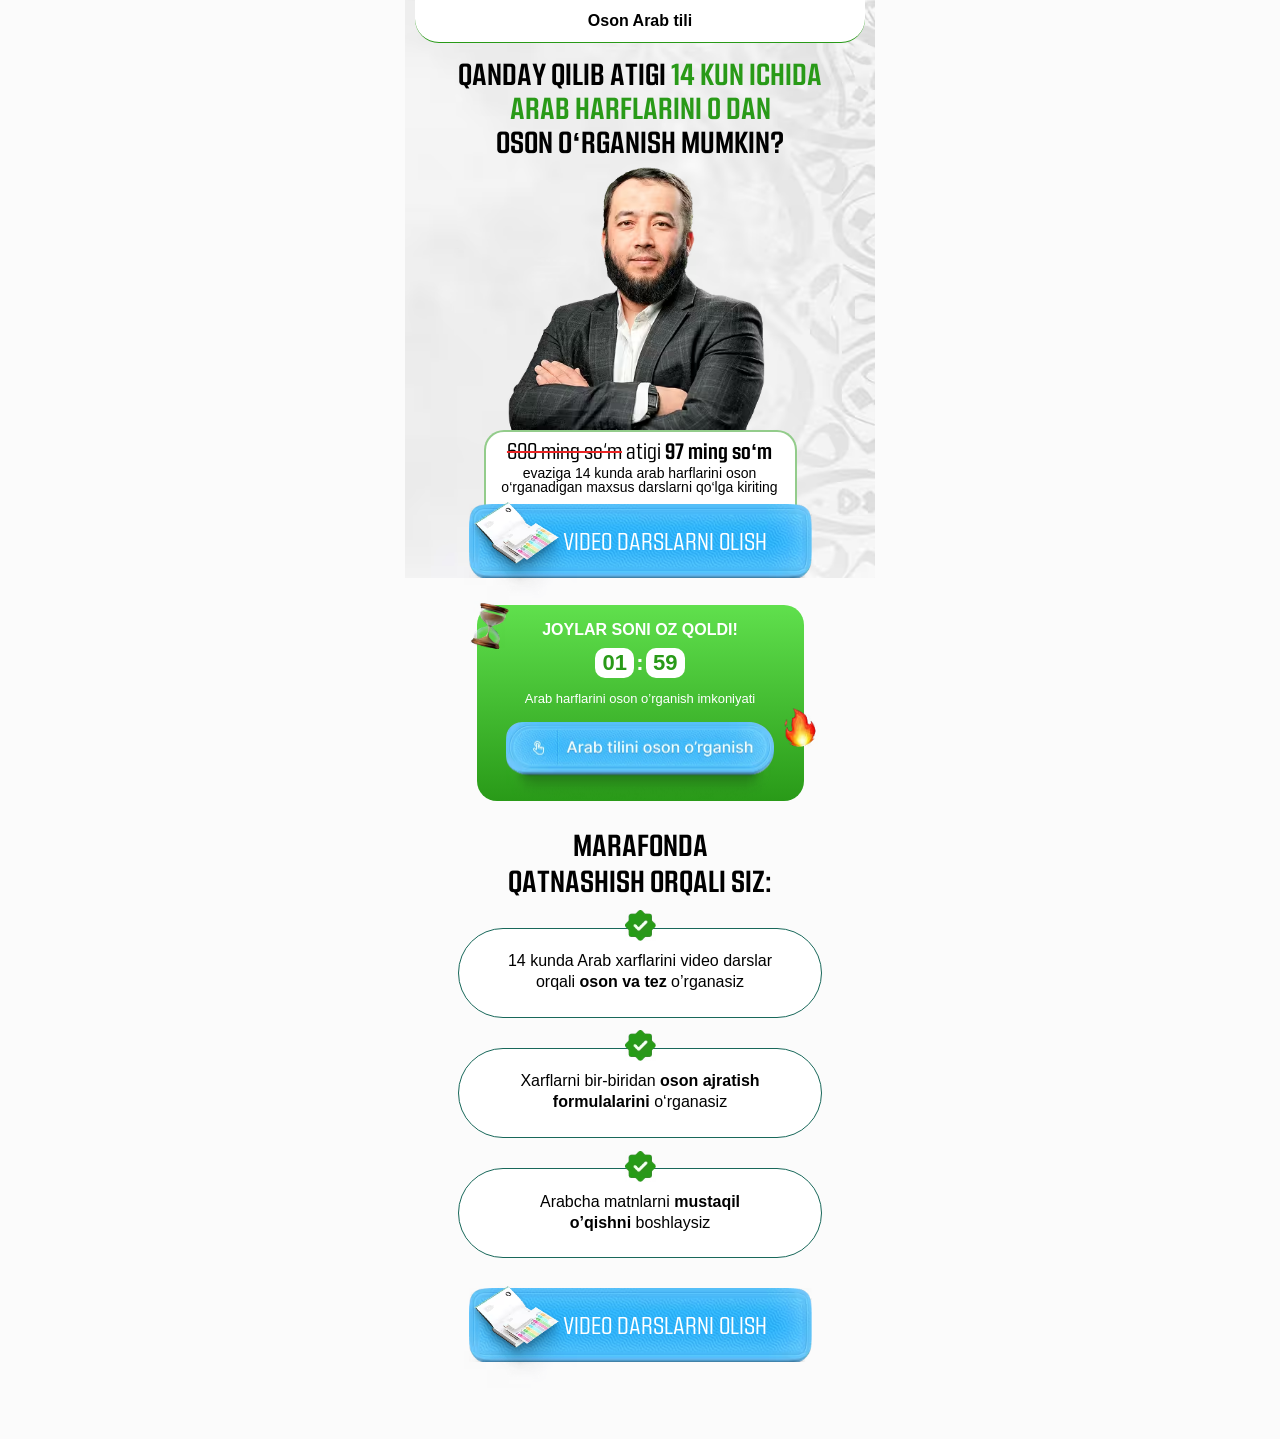
==== commit 30301b13: "push" ====
--- a/a/index.html
+++ b/a/index.html
@@ -7,7 +7,7 @@
     <title>Arab tili</title>
 
     <style>
- * {margin: 0;padding: 0;box-sizing: border-box;}html, body {overflow-x: hidden;}body {background-color: #FBFBFB;}.hero {padding-bottom: 50px;}.hero__container {max-width: 470px;margin: 0 auto;padding: 0 10px;}.hero__wrapper {background-image: url(./images/bg.avif);background-repeat: no-repeat;background-size: cover;}.hero__top {display: flex;align-items: center;justify-content: center;margin-bottom: 13px;background-color: white;border-bottom: 1px solid #299A18;border-bottom-right-radius: 24px;border-bottom-left-radius: 24px;padding: 13px 0;}.hero__top p {font-family: Montserrat, sans-serif;font-weight: 700;font-size: 16px;line-height: 100%;text-align: center;}.hero__title {font-family: Kuunari, sans-serif;font-weight: 700;font-size: clamp(24px, 7.7vw, 30px);line-height: 114%;text-align: center;text-transform: uppercase;margin-bottom: 5px;}.hero__title span {color: #299A18;}.hero__text {font-family: Montserrat, sans-serif;font-weight: 400;font-size: clamp(13px, 4vw, 16px);line-height: 130%;text-align: center;}.hero__images {max-width: clamp(260px, 81vw, 274px);width: 100%;height: auto;margin: 0 auto;display: flex;margin-bottom: -120px;}.hero__bonus {border: 2px solid #299A1880;background-color: white;border-radius: 20px 20px 0 0;max-width: clamp(264px, 82vw, 313px);width: 100%;padding: 7px 9px 18px 8px;margin: 0 auto;position: relative;z-index: 3;margin-bottom: 30px;}.hero__bonus h2 {font-family: Kuunari, sans-serif;font-weight: 400;font-size: clamp(20px, 6vw, 22px);line-height: 100%;text-align: center;margin-bottom: 5px;}.hero__bonus h2 span {text-decoration: line-through #EC2424;}.hero__bonus p {font-family: Inter, sans-serif;font-weight: 400;font-size: clamp(12px, 3.5vw, 14px);line-height: 100%;text-align: center;}.hero__bonus p span {text-decoration: line-through #EC2424;}.hero__btn {background-image: url(./images/btn.avif);background-repeat: no-repeat;background-size: cover;border: none;cursor: pointer;max-width: 343px;width: 100%;padding: 25px 0;position: relative;z-index: 3;margin: 0 auto;display: flex;align-items: center;justify-content: center;font-family: Kuunari, sans-serif;font-weight: 500;font-size: 24px;line-height: 100%;text-align: end;text-transform: uppercase;color: white;margin-top: -40px;margin-bottom: 27px;padding-left: 50px;}.hero__btn img {position: absolute;left: -5px;bottom: -46px;}.timer {font-family: "Open Sans", sans-serif;font-weight: 700;font-size: 32px;line-height: 100%;text-align: center;text-transform: uppercase;margin-bottom: 14px;}.hero__info {margin-bottom: 70px;}.hero__info-title {font-family: Kuunari, sans-serif;font-weight: 700;font-size: 30px;line-height: 120%;text-align: center;text-transform: uppercase;margin-bottom: 30px;}.hero__nav {display: flex;align-items: center;flex-direction: column;justify-content: center;margin: 0 auto;gap: 30px;}.hero__item {display: flex;flex-direction: column;align-items: center;gap: 10px;border-radius: 100px;background-color: white;padding-top: 32px;border: 1px solid #18685A;max-width: 364px;width: 100%;height: 90px;padding: 29px 0 19px 0;text-align: center;}.hero__item:nth-child(3) {padding: 30px 0 18px 0;}.hero__item img {margin-top: -48px;}.hero__item p {font-family: Inter, sans-serif;font-weight: 500;font-size: clamp(14px, 4.9vw, 16px);line-height: 130%;text-align: center;}.countdown-promo {max-width: 327px;background: linear-gradient(180deg, #60E04D 0%, #299A18 100%);border-radius: 20px;padding: 15px 15px 18px;color: white;position: relative;margin: 0 auto;margin-bottom: 25px;}.countdown-promo__left {position: absolute;left: -2%;top: -2%;}.countdown-promo__right {position: absolute;top: clamp(50%, 4vw, 40%);right: -5%;width: clamp(30px, 11vw, 41px);height: auto;}.countdown-promo__urgency-text {font-family: Inter, sans-serif;font-weight: 700;font-size: clamp(14px, 4vw, 16px);line-height: 120%;margin-bottom: 8px;text-align: center;}.hero__btns {object-fit: contain;height: auto;flex-shrink: 0;max-width: 268px;width: 100%;margin: 0 auto;display: flex;margin-bottom: -20px;}.timer {display: flex;align-items: center;justify-content: center;gap: 2px;margin-bottom: 12px;}.timer__segment {background-color: white;max-width: 39px;width: 100%;height: 30px;border-radius: 10px;display: flex;align-items: center;justify-content: center;}.timer__value {color: #299A18;font-weight: 700;font-size: 22px;line-height: 120%;}.timer__separator {font-size: 22px;}.countdown-promo__warning-text {font-family: Inter, sans-serif;font-weight: 400;text-align: center;font-size: 13px;line-height: 120%;margin-bottom: 15px;}.promo-button {max-width: 251px;width: 100%;height: auto;border-radius: 99px;position: relative;display: flex;margin: 0 auto;border: none;text-decoration: none;}.promo-button__background {max-width: 251px;width: 100%;height: auto;}.promo-button__text {position: absolute;color: white;font-weight: 600;font-size: 14px;text-shadow: 0 1px 0 rgba(0, 0, 0, 0.15);top: 50%;transform: translateY(-50%);right: 6%;}@media (max-width:340px) {.hero__top {padding: 10px 15px 10px 16px;}.hero__btn {padding: 21px 0;font-size: 21px;padding-left: 65px;}}
+  * {margin: 0;padding: 0;box-sizing: border-box;}html, body {overflow-x: hidden;}body {background-color: #FBFBFB;}.hero {padding-bottom: 50px;}.hero__container {max-width: 470px;margin: 0 auto;padding: 0 10px;}.hero__containers {max-width: 470px;margin: 0 auto;}.hero__wrapper {background-image: url(./images/bg.avif);background-repeat: no-repeat;background-size: cover;padding: 0 10px;}.hero__top {display: flex;align-items: center;justify-content: center;margin-bottom: 13px;background-color: white;border-bottom: 1px solid #299A18;border-bottom-right-radius: 24px;border-bottom-left-radius: 24px;padding: 13px 0;}.hero__top p {font-family: Montserrat, sans-serif;font-weight: 700;font-size: 16px;line-height: 100%;text-align: center;}.hero__title {font-family: Kuunari, sans-serif;font-weight: 700;font-size: clamp(24px, 7.7vw, 30px);line-height: 114%;text-align: center;text-transform: uppercase;margin-bottom: 5px;}.hero__title span {color: #299A18;}.hero__text {font-family: Montserrat, sans-serif;font-weight: 400;font-size: clamp(13px, 4vw, 16px);line-height: 130%;text-align: center;}.hero__images {max-width: clamp(260px, 81vw, 274px);width: 100%;height: auto;margin: 0 auto;display: flex;margin-bottom: -120px;}.hero__bonus {border: 2px solid #299A1880;background-color: white;border-radius: 20px 20px 0 0;max-width: clamp(264px, 82vw, 313px);width: 100%;padding: 7px 9px 18px 8px;margin: 0 auto;position: relative;z-index: 3;margin-bottom: 30px;}.hero__bonus h2 {font-family: Kuunari, sans-serif;font-weight: 400;font-size: clamp(20px, 6vw, 22px);line-height: 100%;text-align: center;margin-bottom: 5px;}.hero__bonus h2 span {text-decoration: line-through #EC2424;}.hero__bonus p {font-family: Inter, sans-serif;font-weight: 400;font-size: clamp(12px, 3.5vw, 14px);line-height: 100%;text-align: center;}.hero__bonus p span {text-decoration: line-through #EC2424;}.hero__btn {background-image: url(./images/btn.avif);background-repeat: no-repeat;background-size: cover;border: none;cursor: pointer;max-width: 343px;width: 100%;text-decoration: none;padding: 25px 0;position: relative;z-index: 3;margin: 0 auto;display: flex;align-items: center;justify-content: center;font-family: Kuunari, sans-serif;font-weight: 500;font-size: 24px;line-height: 100%;text-align: end;text-transform: uppercase;color: white;margin-top: -40px;margin-bottom: 27px;padding-left: 50px;}.hero__btn img {position: absolute;left: -5px;bottom: -35px;}.timer {font-family: "Open Sans", sans-serif;font-weight: 700;font-size: 32px;line-height: 100%;text-align: center;text-transform: uppercase;margin-bottom: 14px;}.hero__info {margin-bottom: 70px;}.hero__info-title {font-family: Kuunari, sans-serif;font-weight: 700;font-size: 30px;line-height: 120%;text-align: center;text-transform: uppercase;margin-bottom: 30px;}.hero__nav {display: flex;align-items: center;flex-direction: column;justify-content: center;margin: 0 auto;gap: 30px;}.hero__item {display: flex;flex-direction: column;align-items: center;gap: 10px;border-radius: 100px;background-color: white;padding-top: 32px;border: 1px solid #18685A;max-width: 364px;width: 100%;height: 90px;padding: 29px 0 19px 0;text-align: center;}.hero__item:nth-child(3) {padding: 30px 0 18px 0;}.hero__item img {margin-top: -48px;}.hero__item p {font-family: Inter, sans-serif;font-weight: 500;font-size: clamp(14px, 4.9vw, 16px);line-height: 130%;text-align: center;}.countdown-promo {max-width: 327px;background: linear-gradient(180deg, #60E04D 0%, #299A18 100%);border-radius: 20px;padding: 15px 15px 18px;color: white;position: relative;margin: 0 auto;margin-bottom: 25px;}.countdown-promo__left {position: absolute;left: -2%;top: -2%;}.countdown-promo__right {position: absolute;top: clamp(50%, 4vw, 40%);right: -5%;width: clamp(30px, 11vw, 41px);height: auto;}.countdown-promo__urgency-text {font-family: Inter, sans-serif;font-weight: 700;font-size: clamp(14px, 4vw, 16px);line-height: 120%;margin-bottom: 8px;text-align: center;}.hero__btns {cursor: pointer;object-fit: contain;height: auto;flex-shrink: 0;max-width: 268px;width: 100%;margin: 0 auto;display: flex;margin-bottom: -20px;}.timer {display: flex;align-items: center;justify-content: center;gap: 2px;margin-bottom: 12px;}.timer__segment {background-color: white;max-width: 39px;width: 100%;height: 30px;border-radius: 10px;display: flex;align-items: center;justify-content: center;}.timer__value {color: #299A18;font-weight: 700;font-size: 22px;line-height: 120%;}.timer__separator {font-size: 22px;}.countdown-promo__warning-text {font-family: Inter, sans-serif;font-weight: 400;text-align: center;font-size: 13px;line-height: 120%;margin-bottom: 15px;}.promo-button {max-width: 251px;width: 100%;height: auto;border-radius: 99px;position: relative;display: flex;margin: 0 auto;border: none;text-decoration: none;}.promo-button__background {max-width: 251px;width: 100%;height: auto;}.promo-button__text {position: absolute;color: white;font-weight: 600;font-size: 14px;text-shadow: 0 1px 0 rgba(0, 0, 0, 0.15);top: 50%;transform: translateY(-50%);right: 6%;}@media (max-width:340px) {.hero__top {padding: 10px 15px 10px 16px;}.hero__btn {padding: 21px 0;font-size: 21px;padding-left: 65px;}}
     </style>
     <link rel="stylesheet" href="./css/main.css" media="print" onload="this.media='all'" />
     <noscript>
@@ -17,7 +17,7 @@
 
 <body>
     <section class="hero">
-        <div class="hero__container">
+        <div class="hero__containers">
             <div class="hero__wrapper">
                 <div class="hero__top">
                     <p>Oson Arab tili</p>
@@ -35,12 +35,14 @@
                     <h2><span>600 ming so‘m</span> atigi <b>97 ming so‘m</b></h2>
                     <p>evaziga 14 kunda arab harflarini oson <br> o‘rganadigan maxsus darslarni qo‘lga kiriting</p>
                 </div>
-                <button class="hero__btn registerBtn">
-                    <img src="./images/icon.avif" loading="lazy" decoding="async" alt="icon">
+                <a class="hero__btn registerBtn" href="https://t.me/arab_til_marafon">
+                    <img src="./images/icon.avif" loading="lazy" decoding="async" width="120" height="120" alt="icon">
                     video darslarni olish
-                </button>
+                </a>
             </div>
 
+        </div>
+        <div class="hero__container">
             <div class="countdown-promo">
                 <img class="countdown-promo__left" src="./images/clock.avif" alt="timer" loading="lazy" decoding="async"
                     width="40" height="50">
@@ -61,104 +63,41 @@
                 <p class="countdown-promo__warning-text">Arab harflarini oson o’rganish imkoniyati</p>
 
 
-                <img class="hero__btns" src="./images/button.avif" loading="lazy" decoding="async" width="268" height="53" alt="button">
+                <a href="https://t.me/arab_til_marafon">
+                    <img class="hero__btns registerBtn" src="./images/button.avif" loading="lazy" decoding="async"
+                        width="268" height="53" alt="button">
+                </a>
             </div>
 
             <div class="hero__info">
                 <h2 class="hero__info-title">Marafonda <br> qatnashish orqali siz:</h2>
                 <ul class="hero__nav">
                     <li class="hero__item">
-                        <img src="./images/verfiy.png" loading="lazy" decoding="async" width="31" height="31"
+                        <img src="./images/verfiy.avif" loading="lazy" decoding="async" width="31" height="31"
                             alt="verfiy">
                         <p>14 kunda Arab xarflarini video darslar <br> orqali <b>oson va tez</b> o’rganasiz</p>
                     </li>
                     <li class="hero__item">
-                        <img src="./images/verfiy.png" loading="lazy" decoding="async" width="31" height="31"
+                        <img src="./images/verfiy.avif" loading="lazy" decoding="async" width="31" height="31"
                             alt="verfiy">
                         <p>Xarflarni bir-biridan <b>oson ajratish <br> formulalarini</b> o‘rganasiz</p>
                     </li>
                     <li class="hero__item">
-                        <img src="./images/verfiy.png" loading="lazy" decoding="async" width="31" height="31"
+                        <img src="./images/verfiy.avif" loading="lazy" decoding="async" width="31" height="31"
                             alt="verfiy">
                         <p>Arabcha matnlarni <b>mustaqil <br> o’qishni</b> boshlaysiz</p>
                     </li>
                 </ul>
             </div>
 
-            <button class="hero__btn registerBtn">
-                <img src="./images/icon.avif" loading="lazy" decoding="async" alt="icon">
+            <a class="hero__btn registerBtn" href="https://t.me/arab_til_marafon">
+                <img src="./images/icon.avif" loading="lazy" decoding="async" width="120" height="120" alt="icon">
                 video darslarni olish
-            </button>
+            </a>
+        </div>
         </div>
     </section>
 
-    <!-- Modal -->
-    <div id="registrationModal" class="homeModal" style="display: none">
-        <div class="homeModalOverlay"></div>
-        <div class="homeFormContainer">
-            <button class="closeButton" id="closeModalBtn" aria-label="Modalni yopish" title="Yopish">
-                <svg xmlns="http://www.w3.org/2000/svg" width="16" height="16" viewBox="0 0 12 12" fill="none">
-                    <path d="M1 11L11 1M1 1.00001L11 11" stroke="currentColor" stroke-width="1.5"
-                        stroke-linecap="round" />
-                </svg>
-            </button>
-            <div class="homeFormTop">
-                <h1 class="homeFormTopTitle">
-                    Bepul qatnashish uchun ma'lumotlaringizni kiriting!
-                </h1>
-            </div>
-            <form id="registrationForm" name="contact-form">
-                <!-- ISM -->
-                <div class="HomeFormRow">
-                    <label class="HomeFormRowLabel" for="name">Ismingiz:</label>
-                    <input class="HomeFormRowInput" type="text" id="name" name="name" placeholder="Ismingizni kiriting"
-                        autocomplete="name" />
-                    <p class="homeFormErrorText" id="nameError" style="display: none">
-                        ❌ Ismingizni kiriting!
-                    </p>
-                </div>
-
-                <!-- TELEFON -->
-                <div class="HomeFormRow">
-                    <label class="HomeFormRowLabel" for="phone">Telefon raqamingiz:</label>
-
-                    <div class="phone-input-container">
-                        <!-- LEFT: country -->
-                        <button type="button" class="selected-country" id="selectedCountry">
-                            <span class="selected-flag" id="selectedCountryFlag">🇺🇿</span>
-
-                            <svg id="dropdownIcon" xmlns="http://www.w3.org/2000/svg" width="16" height="16"
-                                viewBox="0 0 24 24" fill="none" stroke="currentColor" stroke-width="2"
-                                stroke-linecap="round" stroke-linejoin="round">
-                                <polyline points="6 9 12 15 18 9"></polyline>
-                            </svg>
-                            <span class="selected-code" id="selectedCountryCodeText">+998</span>
-                        </button>
-
-                        <!-- dropdown -->
-                        <div class="country-dropdown" id="countryDropdown" style="display:none"></div>
-
-                        <!-- RIGHT: phone input (number span inside) -->
-                        <div class="phone-field">
-                            <input class="HomeFormRowInput phone-input" type="tel" id="phone" name="phone"
-                                inputmode="numeric" placeholder="88 888 88 88" autocomplete="tel"
-                                style="border: none; background-color: transparent;padding-left: 5px;" />
-                        </div>
-                    </div>
-
-                    <p class="homeFormErrorText" id="phoneError" style="display:none">
-                        ❌ Telefon raqam mos emas!
-                    </p>
-                </div>
-
-                <button type="submit" class="HomeFormBtn" id="submitBtn">
-                    DAVOM ETISH
-                </button>
-            </form>
-
-        </div>
-    </div>
-    <script defer src="../js/phoneFormatter.js"></script>
     <script defer src="../js/app.js"></script>
 </body>
 
--- a/a/css/main.css
+++ b/a/css/main.css
@@ -1 +1 @@
-@font-face {font-family: Kuunari;src: url(../font/kuunari-bold-subset.v2.woff2);font-weight: 700;font-display: swap;}@font-face {font-family: Kuunari;src: url(../font/kuunari-regular.otf);font-weight: 400;font-display: swap;}.homeModal, .homeModalOverlay {position: fixed;top: 0;height: 100vh;width: 100%;left: 0;}.homeModal {z-index: 30;justify-content: center;align-items: center;display: flex;}.homeModalOverlay {background-color: rgba(0, 0, 0, 0.3);backdrop-filter: blur(5px);}.homeFormContainer {position: relative;z-index: 30;background-color: #fff;color: #000;border-radius: 8px;padding: 20px 40px 40px;width: 100%;max-width: 520px;box-shadow: 0 4px 12px rgba(0, 0, 0, 0.1);margin: 0 20px;position: fixed;top: 50%;left: 50%;transform: translate(-50%, -50%);}.homeFormTop {display: flex;justify-content: space-between;}.homeFormTopTitle {font-family: Inter, sans-serif;font-size: clamp(21px, 6.6vw, 24px);margin: 0 0 20px;color: #000;font-weight: 600;text-align: center;margin-left: auto;margin-right: auto;}.closeButton {background: 0 0;border: none;cursor: pointer;padding: 4px;justify-content: center;align-items: center;display: flex;position: absolute;top: 20px;right: 20px;color: #000;}.homeFormErrorText {color: #e53e3e;margin-bottom: 12px;font-size: 14px;font-family: system-ui, -apple-system, BlinkMacSystemFont, "Segoe UI", sans-serif;padding-top: 5px;padding-bottom: 5px;}.HomeFormRowInput, .HomeFormRowLabel {font-family: system-ui, -apple-system, BlinkMacSystemFont, "Segoe UI", sans-serif;font-size: 18px;}.HomeFormRow {margin-bottom: 20px;}.HomeFormRowLabel {display: block;margin-bottom: 6px;color: #000;}.HomeFormRowInput {width: 100%;padding: 10px 16px;border: 1px solid #c9c9c9;min-height: 48px;background-color: #f3f7f8;border-radius: 6px;font-weight: 400;outline: 0;height: 50px;transition: border-color 0.2s;}.HomeFormRowInput:focus {border-color: #18685A;}.HomeFormRowInput::placeholder {color: #aaa;}.HomeFormBtn {font-family: sans-serif;height: 60px;width: 100%;cursor: pointer;border-radius: 10px;transition: 0.3s;background: linear-gradient(90deg, #18685A 0%, #1F8977 55%, #18685A 100%);font-weight: 700;font-size: 28px;color: white;text-transform: uppercase;border: none;position: relative;display: flex;align-items: center;justify-content: center;}.phone-input-container {display: flex;align-items: center;position: relative;border: 1px solid #c9c9c9;background-color: transparent;border-radius: 6px;}.phone-input-container:focus {border-color: #18685A;}.selected-code {display: flex;margin-left: 10px;}.country-selector {position: relative;margin-right: 10px;}.selected-country {display: flex;align-items: center;padding: 10px;padding-right: 0;border-radius: 6px;cursor: pointer;min-height: 50px;font-family: sans-serif !important;font-size: 18px;font-weight: 400 !important;min-width: max-content;border: none;background-color: transparent;}.country-dropdown {position: absolute;top: 110%;left: 0;width: 100%;background-color: #fff;border: 1px solid #c9c9c9;border-radius: 6px;box-shadow: 0 4px 12px rgba(0, 0, 0, 0.1);z-index: 40;max-height: 200px;overflow-y: auto;font-family: sans-serif !important;font-weight: 400 !important;}.country-option {display: flex;justify-content: space-between;align-items: center;padding: 10px;cursor: pointer;font-family: sans-serif;font-weight: 400 !important;}.country-option:hover {background-color: #f3f7f8;}.country-option.selected {background-color: #e6f0fa;}@media screen and (max-width: 768px) {.homeFormContainer {max-width: 100%;padding: 80px 20px 20px;margin: 0;border-radius: 6px;height: 100vh;}.homeFormTopTitle {text-align: center;max-width: 408px;margin-left: auto;margin-right: auto;font-weight: 700;margin-bottom: 15px;}.homeFormTop {flex-direction: column;align-items: flex-start;}.closeButton {width: 100%;height: 50px;background-color: #000;color: #fff;padding-right: 20px;top: 0;left: 0;justify-content: end;}.homeFormErrorText {font-size: 12px;margin-bottom: 8px;}.HomeFormRowLabel {margin-bottom: 6px;}.HomeFormRowInput {padding: 0 12px;min-height: 40px;background-color: transparent;}.HomeFormRowInput::placeholder {color: #a3a3a3;}.HomeFormBtn {font-size: 18px;font-weight: 700;margin-top: 24px;}}@media screen and (max-width: 480px) {.homeFormContainer {max-width: 100%;padding: 80px 20px 20px;margin: 0;border-radius: 6px;height: 100vh;}.homeFormTopTitle {text-align: center;margin: 0 auto 15px;}.homeFormErrorText {font-size: 12px;margin-bottom: 8px;}.HomeFormRowLabel {margin-bottom: 6px;}.HomeFormRowInput {padding: 0 12px;min-height: 40px;background-color: transparent;border-radius: 10px;}.HomeFormRowInput::placeholder {color: #a3a3a3;}.HomeFormBtn {font-size: 16px;padding: 10px 0;margin-top: 24px;height: 50px;}}+@font-face {font-family: Kuunari;src: url(../font/kuunari-bold-subset.v2.woff2);font-weight: 700;font-display: swap;}@font-face {font-family: Kuunari;src: url(../font/kuunari-regular.otf);font-weight: 400;font-display: swap;}
--- a/a/css/main.css
+++ b/a/css/main.css
@@ -1 +1 @@
-@font-face {font-family: Kuunari;src: url(../font/kuunari-bold-subset.v2.woff2);font-weight: 700;font-display: swap;}@font-face {font-family: Kuunari;src: url(../font/kuunari-regular.otf);font-weight: 400;font-display: swap;}.homeModal, .homeModalOverlay {position: fixed;top: 0;height: 100vh;width: 100%;left: 0;}.homeModal {z-index: 30;justify-content: center;align-items: center;display: flex;}.homeModalOverlay {background-color: rgba(0, 0, 0, 0.3);backdrop-filter: blur(5px);}.homeFormContainer {position: relative;z-index: 30;background-color: #fff;color: #000;border-radius: 8px;padding: 20px 40px 40px;width: 100%;max-width: 520px;box-shadow: 0 4px 12px rgba(0, 0, 0, 0.1);margin: 0 20px;position: fixed;top: 50%;left: 50%;transform: translate(-50%, -50%);}.homeFormTop {display: flex;justify-content: space-between;}.homeFormTopTitle {font-family: Inter, sans-serif;font-size: clamp(21px, 6.6vw, 24px);margin: 0 0 20px;color: #000;font-weight: 600;text-align: center;margin-left: auto;margin-right: auto;}.closeButton {background: 0 0;border: none;cursor: pointer;padding: 4px;justify-content: center;align-items: center;display: flex;position: absolute;top: 20px;right: 20px;color: #000;}.homeFormErrorText {color: #e53e3e;margin-bottom: 12px;font-size: 14px;font-family: system-ui, -apple-system, BlinkMacSystemFont, "Segoe UI", sans-serif;padding-top: 5px;padding-bottom: 5px;}.HomeFormRowInput, .HomeFormRowLabel {font-family: system-ui, -apple-system, BlinkMacSystemFont, "Segoe UI", sans-serif;font-size: 18px;}.HomeFormRow {margin-bottom: 20px;}.HomeFormRowLabel {display: block;margin-bottom: 6px;color: #000;}.HomeFormRowInput {width: 100%;padding: 10px 16px;border: 1px solid #c9c9c9;min-height: 48px;background-color: #f3f7f8;border-radius: 6px;font-weight: 400;outline: 0;height: 50px;transition: border-color 0.2s;}.HomeFormRowInput:focus {border-color: #18685A;}.HomeFormRowInput::placeholder {color: #aaa;}.HomeFormBtn {font-family: sans-serif;height: 60px;width: 100%;cursor: pointer;border-radius: 10px;transition: 0.3s;background: linear-gradient(90deg, #18685A 0%, #1F8977 55%, #18685A 100%);font-weight: 700;font-size: 28px;color: white;text-transform: uppercase;border: none;position: relative;display: flex;align-items: center;justify-content: center;}.phone-input-container {display: flex;align-items: center;position: relative;border: 1px solid #c9c9c9;background-color: transparent;border-radius: 6px;}.phone-input-container:focus {border-color: #18685A;}.selected-code {display: flex;margin-left: 10px;}.country-selector {position: relative;margin-right: 10px;}.selected-country {display: flex;align-items: center;padding: 10px;padding-right: 0;border-radius: 6px;cursor: pointer;min-height: 50px;font-family: sans-serif !important;font-size: 18px;font-weight: 400 !important;min-width: max-content;border: none;background-color: transparent;}.country-dropdown {position: absolute;top: 110%;left: 0;width: 100%;background-color: #fff;border: 1px solid #c9c9c9;border-radius: 6px;box-shadow: 0 4px 12px rgba(0, 0, 0, 0.1);z-index: 40;max-height: 200px;overflow-y: auto;font-family: sans-serif !important;font-weight: 400 !important;}.country-option {display: flex;justify-content: space-between;align-items: center;padding: 10px;cursor: pointer;font-family: sans-serif;font-weight: 400 !important;}.country-option:hover {background-color: #f3f7f8;}.country-option.selected {background-color: #e6f0fa;}@media screen and (max-width: 768px) {.homeFormContainer {max-width: 100%;padding: 80px 20px 20px;margin: 0;border-radius: 6px;height: 100vh;}.homeFormTopTitle {text-align: center;max-width: 408px;margin-left: auto;margin-right: auto;font-weight: 700;margin-bottom: 15px;}.homeFormTop {flex-direction: column;align-items: flex-start;}.closeButton {width: 100%;height: 50px;background-color: #000;color: #fff;padding-right: 20px;top: 0;left: 0;justify-content: end;}.homeFormErrorText {font-size: 12px;margin-bottom: 8px;}.HomeFormRowLabel {margin-bottom: 6px;}.HomeFormRowInput {padding: 0 12px;min-height: 40px;background-color: transparent;}.HomeFormRowInput::placeholder {color: #a3a3a3;}.HomeFormBtn {font-size: 18px;font-weight: 700;margin-top: 24px;}}@media screen and (max-width: 480px) {.homeFormContainer {max-width: 100%;padding: 80px 20px 20px;margin: 0;border-radius: 6px;height: 100vh;}.homeFormTopTitle {text-align: center;margin: 0 auto 15px;}.homeFormErrorText {font-size: 12px;margin-bottom: 8px;}.HomeFormRowLabel {margin-bottom: 6px;}.HomeFormRowInput {padding: 0 12px;min-height: 40px;background-color: transparent;border-radius: 10px;}.HomeFormRowInput::placeholder {color: #a3a3a3;}.HomeFormBtn {font-size: 16px;padding: 10px 0;margin-top: 24px;height: 50px;}}+@font-face {font-family: Kuunari;src: url(../font/kuunari-bold-subset.v2.woff2);font-weight: 700;font-display: swap;}@font-face {font-family: Kuunari;src: url(../font/kuunari-regular.otf);font-weight: 400;font-display: swap;}
